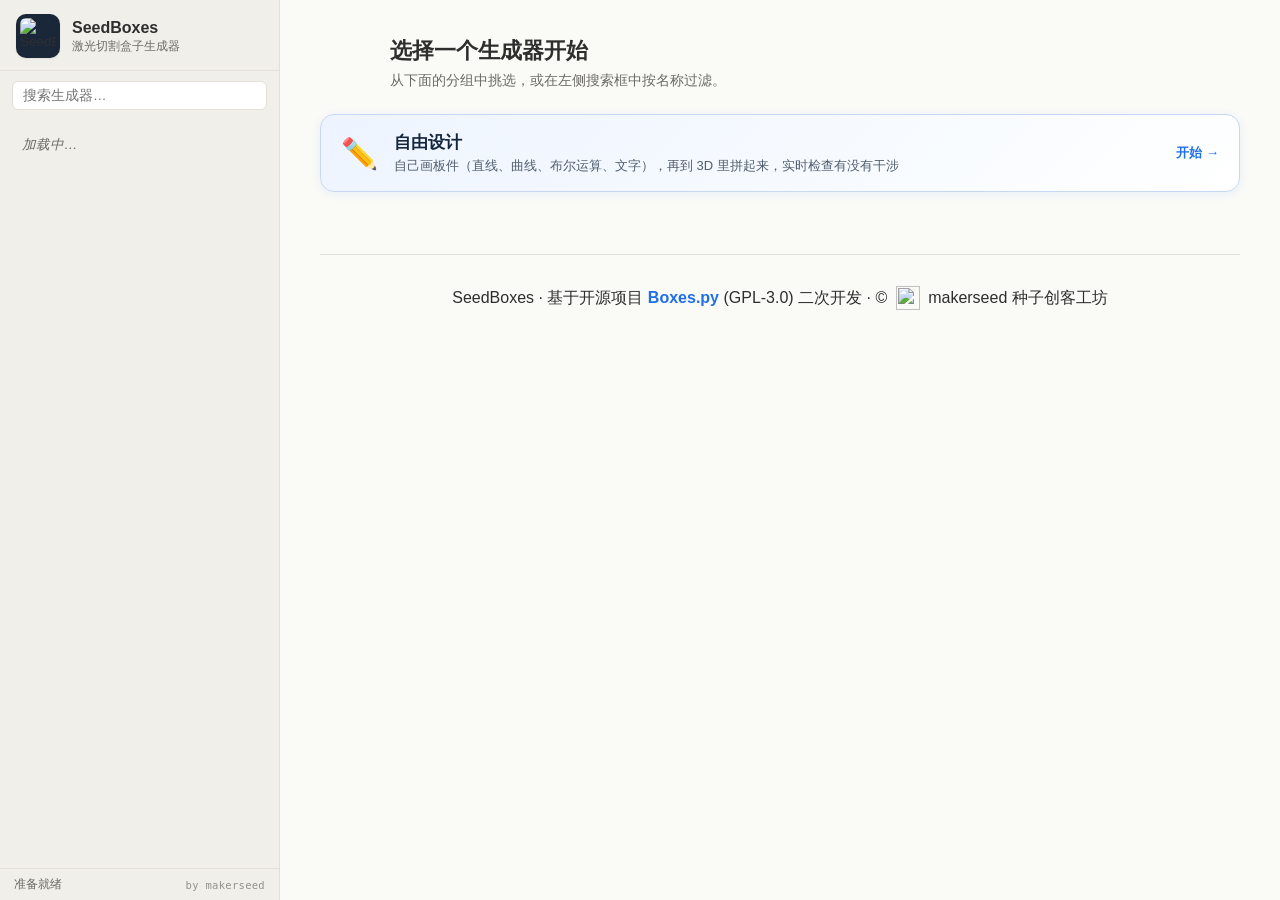
==== web/index.html @ c0dd11b6 "feat(2d): text layout, path array, mirror copy, nameplates, laser sheet, guide - Text: multi-line, l" ====
<!DOCTYPE html>
<html lang="zh-CN">
<head>
  <meta charset="UTF-8" />
  <meta name="viewport" content="width=device-width, initial-scale=1.0" />
  <!-- 'unsafe-eval'：pywebview 用 new Function 生成 JS API 桩函数，macOS WKWebView 严格执行 CSP，
       不加会导致 window.pywebview.api 无法创建（卡在"加载中"）。仍禁止内联脚本。 -->
  <meta http-equiv="Content-Security-Policy"
        content="default-src 'self' data:; script-src 'self' 'unsafe-eval'; style-src 'self' 'unsafe-inline'; img-src 'self' data:; connect-src 'self'; frame-src http://127.0.0.1:*;">
  <title>SeedBoxes</title>
  <link rel="stylesheet" href="styles.css" />
</head>
<body>
  <div id="app" class="layout">
    <aside class="sidebar">
      <header class="brand">
        <img class="brand-logo" src="seedboxes-logo.svg" alt="SeedBoxes" />
        <div class="brand-text">
          <div class="brand-title">SeedBoxes</div>
          <div class="brand-sub">激光切割盒子生成器</div>
        </div>
      </header>
      <div class="search-wrap">
        <input id="search" type="text" placeholder="搜索生成器…" />
      </div>
      <nav id="group-list" class="group-list">
        <div class="loading">加载中…</div>
      </nav>
      <footer class="sidebar-footer">
        <span id="status" class="status">准备就绪</span>
        <span class="brand-by">by makerseed</span>
      </footer>
    </aside>

    <main class="content">
      <!-- 欢迎页：分组画廊 -->
      <section id="welcome" class="welcome">
        <div class="welcome-head">
          <h1>选择一个生成器开始</h1>
          <p>从下面的分组中挑选，或在左侧搜索框中按名称过滤。</p>
        </div>
        <button id="free-entry" class="free-entry">
          <span class="fe-icon">✏️</span>
          <span class="fe-text"><b>自由设计</b><em>自己画板件（直线、曲线、布尔运算、文字），再到 3D 里拼起来，实时检查有没有干涉</em></span>
          <span class="fe-go">开始 →</span>
        </button>
        <div id="group-gallery" class="group-gallery"></div>
        <p class="welcome-credit">
          SeedBoxes · 基于开源项目
          <a href="https://github.com/florianfesti/boxes" target="_blank" rel="noopener">Boxes.py</a>
          (GPL-3.0) 二次开发 · © <img class="credit-mark" src="makerseed-logo.svg" alt="" />
          makerseed 种子创客工坊
        </p>
      </section>

      <!-- 分组浏览页：该分组下所有生成器卡片 -->
      <section id="browse" class="browse hidden">
        <header class="browse-head">
          <div class="browse-head-inner">
            <nav class="breadcrumb">
              <button id="browse-back" class="bc-pill" title="返回主页">
                <span class="bc-arrow">←</span>
                <span>主页</span>
              </button>
              <span class="bc-sep">›</span>
              <span class="bc-current" id="browse-title">—</span>
            </nav>
            <div class="browse-meta">
              <h2 id="browse-title-big">—</h2>
              <p id="browse-desc"></p>
            </div>
          </div>
        </header>
        <div id="browse-grid" class="browse-grid"></div>
      </section>

      <!-- 编辑器 -->
      <section id="editor" class="editor hidden">
        <header class="editor-header">
          <div class="editor-title">
            <nav class="breadcrumb editor-bc">
              <button id="editor-back-home" class="bc-pill bc-mini" title="返回主页">
                <span class="bc-arrow">←</span><span>主页</span>
              </button>
              <span class="bc-sep">›</span>
              <button id="editor-back-group" class="bc-pill bc-mini" title="返回分组">
                <span class="bc-arrow">←</span><span id="editor-bc-group">分组</span>
              </button>
            </nav>
            <div class="editor-title-text">
              <h2 id="gen-name">—</h2>
              <p id="gen-desc"></p>
            </div>
          </div>
          <div class="editor-actions">
            <button id="btn-open-project" title="打开 .seedbox.json 项目">打开项目</button>
            <button id="btn-save-project" title="把参数和局部修改存成项目文件">保存项目</button>
            <span class="actions-sep"></span>
            <button id="btn-laser" title="切割 / 雕刻 / 划线的速度、功率、遍数（保存图纸时一起写一份说明）">⚙ 加工参数</button>
            <select id="format-select" title="输出格式"></select>
            <button id="btn-preview" class="primary">预览</button>
            <button id="btn-save">保存到文件…</button>
          </div>
        </header>

        <div class="editor-body">
          <div id="form-pane" class="form-pane">
            <div id="sample-card" class="sample-card hidden">
              <img id="sample-img" alt="作品参考图" />
              <div class="sample-caption">作品参考图</div>
            </div>
            <form id="param-form" autocomplete="off"></form>
          </div>
          <div id="preview-pane" class="preview-pane">
            <div id="preview-toolbar" class="preview-toolbar">
              <div class="seg">
                <button id="tab-2d" class="on">图纸</button>
                <button id="tab-3d">3D 模型</button>
              </div>
              <span id="preview-info">未渲染</span>
              <span class="spacer"></span>
              <button id="btn-zoom-in" class="zoom-2d" title="放大">+</button>
              <button id="btn-zoom-out" class="zoom-2d" title="缩小">-</button>
              <button id="btn-zoom-reset" class="zoom-2d" title="适合窗口">⤢</button>
              <button id="btn-parts" class="view-3d-btn hidden wide" title="显示 / 隐藏板件清单">☰ 板件</button>
              <button id="btn-sf" class="view-3d-btn hidden wide sf-btn" title="在完整的 3D 编辑器（SketchForge）里移动、旋转、组合板件">🛠 3D 编辑器</button>
              <button data-view="iso" class="view-3d-btn hidden wide" title="斜视">斜视</button>
              <button data-view="front" class="view-3d-btn hidden wide" title="正面">正面</button>
              <button data-view="side" class="view-3d-btn hidden wide" title="侧面">侧面</button>
              <button data-view="top" class="view-3d-btn hidden wide" title="俯视">俯视</button>
            </div>
            <div id="preview-host" class="preview-host">
              <div class="preview-empty">点击「预览」即可渲染当前参数</div>
            </div>
            <div id="view3d" class="view3d hidden">
              <div id="view3d-canvas" class="view3d-canvas"></div>
              <aside id="parts-panel" class="parts-panel"></aside>
              <div id="view3d-note" class="view3d-note hidden"></div>
              <div class="view3d-hint">拖动旋转 · 右键拖动平移 · 滚轮缩放 · 单击选中板件 · 双击开孔 / 刻字 · 用「🛠 3D 编辑器」摆放板件</div>
            </div>
            <!-- 3D 编辑器（SketchForge 改版，全窗口覆盖；iframe 在首次打开时创建） -->
            <div id="sf-host" class="sf-host hidden">
              <div id="sf-loading" class="sf-loading">正在启动 3D 编辑器…</div>
            </div>
            <!-- 二维草图编辑器（web/sketch2d.js 生成内容，全窗口） -->
            <div id="sk-host" class="sk-host hidden"></div>
          </div>
        </div>
      </section>
    </main>
  </div>

  <div id="toast" class="toast hidden"></div>
  <script src="vendor/paper/paper-core.min.js"></script>
  <script src="dev-bridge.js"></script>
  <script src="app.js"></script>
  <script type="module" src="workshop.js"></script>
</body>
</html>
---- web/styles.css ----
:root {
  --bg: #FAFAF7;
  --bg-elev: #FFFFFF;
  --bg-side: #F0EFEA;
  --border: #E2E0D8;
  --text: #2E2E2E;
  --text-mute: #6B6A65;
  --accent: #1F6FEB;
  --accent-hover: #1A5BC4;
  --danger: #C4453B;
  --shadow: 0 1px 2px rgba(0,0,0,0.04), 0 4px 12px rgba(0,0,0,0.06);
  --radius: 6px;
}

* { box-sizing: border-box; }
html, body {
  margin: 0; padding: 0;
  height: 100%;
  font-family: -apple-system, BlinkMacSystemFont, "Segoe UI", "Microsoft YaHei", "PingFang SC", sans-serif;
  font-size: 13.5px;
  color: var(--text);
  background: var(--bg);
  user-select: none;
  -webkit-user-select: none;
}
input, textarea, select { font: inherit; user-select: text; }
.hidden { display: none !important; }

.layout {
  display: grid;
  grid-template-columns: 280px 1fr;
  height: 100vh;
}

/* ---------- Sidebar ---------- */
.sidebar {
  background: var(--bg-side);
  border-right: 1px solid var(--border);
  display: flex;
  flex-direction: column;
  overflow: hidden;
}
.brand {
  padding: 14px 16px 12px;
  border-bottom: 1px solid var(--border);
  display: flex;
  align-items: center;
  gap: 12px;
}
.brand-logo {
  width: 44px;
  height: 44px;
  flex-shrink: 0;
  object-fit: contain;
  /* logo 含浅色 #FBF6EC 元素，加深色底卡片才看得清 */
  background: #1a2738;
  border-radius: 10px;
  padding: 4px;
  box-shadow: 0 1px 2px rgba(0,0,0,0.08);
}
/* 欢迎页底部的 makerseed 小标识 */
.credit-mark {
  width: 24px;
  height: 24px;
  vertical-align: -7px;
  margin: 0 4px;
  object-fit: contain;
  opacity: 1;
}
.brand-text { min-width: 0; }
.brand-title { font-size: 16px; font-weight: 600; }
.brand-sub { font-size: 11.5px; color: var(--text-mute); margin-top: 2px; }
.search-wrap { padding: 10px 12px; }
.search-wrap input {
  width: 100%;
  padding: 6px 10px;
  border: 1px solid var(--border);
  border-radius: var(--radius);
  background: var(--bg-elev);
}
.search-wrap input:focus { outline: 2px solid var(--accent); outline-offset: -1px; }

.group-list {
  flex: 1;
  overflow-y: auto;
  padding: 0 6px 16px;
}
.loading { padding: 16px; color: var(--text-mute); font-style: italic; }

.group { margin: 4px 0; }
.group-header {
  cursor: pointer;
  padding: 6px 10px;
  font-weight: 600;
  font-size: 12.5px;
  color: var(--text-mute);
  text-transform: uppercase;
  letter-spacing: 0.4px;
  display: flex;
  align-items: center;
  gap: 6px;
  border-radius: var(--radius);
}
.group-header:hover { background: rgba(0,0,0,0.04); }
.group-header .caret {
  transition: transform 0.15s ease;
  font-size: 10px;
  color: var(--text-mute);
}
.group.collapsed .caret { transform: rotate(-90deg); }
.group.collapsed .group-items { display: none; }

.group-items { padding: 2px 0 4px 4px; }
.gen-item {
  cursor: pointer;
  padding: 5px 12px 5px 22px;
  border-radius: var(--radius);
  font-size: 13px;
  color: var(--text);
  white-space: nowrap;
  overflow: hidden;
  text-overflow: ellipsis;
  display: flex;
  align-items: baseline;
  gap: 6px;
}
.gen-item:hover { background: rgba(0,0,0,0.05); }
.gen-item.active { background: var(--accent); color: white; }
.gen-item-zh {
  flex: 1;
  min-width: 0;
  overflow: hidden;
  text-overflow: ellipsis;
}
.gen-item-en {
  font-size: 11px;
  color: var(--text-mute);
  font-family: ui-monospace, Consolas, monospace;
  flex-shrink: 0;
  opacity: 0.7;
}
.gen-item.active .gen-item-en { color: rgba(255,255,255,0.75); }

.sidebar-footer {
  padding: 8px 14px;
  border-top: 1px solid var(--border);
  font-size: 11.5px;
  color: var(--text-mute);
  display: flex;
  align-items: center;
  justify-content: space-between;
  gap: 10px;
}
.brand-by {
  font-size: 10.5px;
  color: var(--text-mute);
  opacity: 0.7;
  letter-spacing: 0.3px;
  font-family: ui-monospace, Consolas, monospace;
  flex-shrink: 0;
}
.brand-by:hover { opacity: 1; }

/* ---------- Main ---------- */
.content { overflow: hidden; display: flex; flex-direction: column; }

/* ---------- Welcome / Group Gallery ---------- */
.welcome {
  height: 100%;
  overflow-y: auto;
  padding: 36px 40px 60px;
}
.welcome-head { max-width: 780px; margin: 0 auto 24px; }
.welcome-head h1 { margin: 0 0 6px; font-size: 22px; font-weight: 600; }
.welcome-head p { margin: 0; color: var(--text-mute); font-size: 13.5px; }
.welcome-credit {
  max-width: 1100px;
  margin: 40px auto 8px;
  padding-top: 26px;
  border-top: 1px solid var(--border);
  text-align: center;
  font-size: 16px;
  color: var(--text);
  line-height: 2.1;
}
.welcome-credit a {
  color: var(--accent);
  text-decoration: none;
  font-weight: 600;
}
.welcome-credit a:hover { text-decoration: underline; }

.group-gallery {
  max-width: 1100px;
  margin: 0 auto;
  display: grid;
  grid-template-columns: repeat(auto-fill, minmax(220px, 1fr));
  gap: 16px;
}
.group-card {
  cursor: pointer;
  background: var(--bg-elev);
  border: 1px solid var(--border);
  border-radius: 10px;
  overflow: hidden;
  box-shadow: var(--shadow);
  transition: transform 0.15s ease, box-shadow 0.15s ease;
  display: flex;
  flex-direction: column;
}
.group-card:hover {
  transform: translateY(-2px);
  box-shadow: 0 4px 8px rgba(0,0,0,0.06), 0 12px 28px rgba(0,0,0,0.08);
}
.group-card .card-thumb {
  height: 130px;
  background: #EDEAE2 center/cover no-repeat;
  display: flex; align-items: center; justify-content: center;
  color: var(--text-mute); font-size: 13px;
}
.group-card .card-body { padding: 12px 14px 14px; }
.group-card .card-title {
  font-weight: 600;
  font-size: 14.5px;
  margin-bottom: 2px;
}
.group-card .card-meta {
  font-size: 12px;
  color: var(--text-mute);
}
.group-card .card-desc {
  font-size: 12.5px;
  color: var(--text-mute);
  margin-top: 6px;
  line-height: 1.5;
  display: -webkit-box;
  -webkit-line-clamp: 2;
  -webkit-box-orient: vertical;
  overflow: hidden;
}

/* ---------- Browse Page (one group's generators) ---------- */
.browse {
  height: 100%;
  overflow-y: auto;
}
.browse-head {
  position: sticky;
  top: 0;
  z-index: 5;
  background: rgba(250, 250, 247, 0.92);
  backdrop-filter: blur(6px);
  -webkit-backdrop-filter: blur(6px);
  border-bottom: 1px solid var(--border);
  padding: 14px 40px 16px;
}
.browse-head-inner {
  max-width: 1100px;
  margin: 0 auto;
}

/* 面包屑导航 */
.breadcrumb {
  display: flex;
  align-items: center;
  gap: 8px;
  font-size: 12.5px;
  color: var(--text-mute);
}
.bc-pill {
  display: inline-flex;
  align-items: center;
  gap: 6px;
  padding: 4px 12px 4px 9px;
  border: 1px solid var(--border);
  background: var(--bg-elev);
  border-radius: 999px;
  color: var(--text);
  font-size: 12.5px;
  cursor: pointer;
  transition: background 0.15s ease, color 0.15s ease, border-color 0.15s ease, transform 0.1s ease;
}
.bc-pill:hover {
  background: var(--accent);
  color: white;
  border-color: var(--accent);
}
.bc-pill:active { transform: translateY(1px); }
.bc-arrow { font-size: 13px; line-height: 1; }
.bc-sep { color: var(--border); font-size: 14px; }
.bc-current {
  color: var(--text);
  font-weight: 500;
}

/* 标题区 */
.browse-meta { margin-top: 10px; }
.browse-meta h2 {
  margin: 0;
  font-size: 22px;
  font-weight: 600;
  letter-spacing: -0.2px;
}
.browse-meta p {
  margin: 4px 0 0;
  color: var(--text-mute);
  font-size: 13px;
}

.link-btn {
  background: none;
  border: none;
  color: var(--accent);
  cursor: pointer;
  padding: 0;
  font-size: 13px;
}
.link-btn:hover { text-decoration: underline; }

.back-icon {
  width: 30px;
  height: 30px;
  border-radius: 50%;
  border: 1px solid var(--border);
  background: var(--bg-elev);
  color: var(--text-mute);
  cursor: pointer;
  display: inline-flex;
  align-items: center;
  justify-content: center;
  font-size: 15px;
  line-height: 1;
  flex-shrink: 0;
  transition: background 0.15s ease, color 0.15s ease, border-color 0.15s ease, transform 0.1s ease;
}
.back-icon:hover {
  background: var(--accent);
  color: white;
  border-color: var(--accent);
}
.back-icon:active { transform: translateY(1px); }

.browse-grid {
  max-width: 1100px;
  margin: 0 auto;
  padding: 22px 40px 60px;
  display: grid;
  grid-template-columns: repeat(auto-fill, minmax(180px, 1fr));
  gap: 14px;
}
.gen-card {
  cursor: pointer;
  background: var(--bg-elev);
  border: 1px solid var(--border);
  border-radius: 8px;
  overflow: hidden;
  display: flex;
  flex-direction: column;
  transition: transform 0.12s ease, box-shadow 0.12s ease;
}
.gen-card:hover {
  transform: translateY(-2px);
  box-shadow: var(--shadow);
}
.gen-card .thumb {
  position: relative;
  height: 110px;
  background: #EDEAE2 center/cover no-repeat;
}
.gen-card .thumb.loading { background: linear-gradient(135deg,#EFEEE8,#E2E0D8); }
.gen-card .thumb.is-rendered {
  background-color: #FFFFFF;
  background-size: contain;
  background-position: center;
  background-repeat: no-repeat;
}
.gen-card .thumb.is-rendered::after {
  content: '示意图';
  position: absolute;
  bottom: 4px;
  right: 4px;
  background: rgba(0,0,0,0.55);
  color: white;
  font-size: 10px;
  padding: 1px 6px;
  border-radius: 3px;
  letter-spacing: 0.5px;
}
.gen-card .name {
  padding: 8px 10px 10px;
  font-size: 13.5px;
  font-weight: 600;
  line-height: 1.4;
}
.gen-card .name .card-en {
  font-weight: 400;
  font-size: 11px;
  color: var(--text-mute);
  font-family: ui-monospace, Consolas, monospace;
  margin-left: 2px;
}
.gen-card .desc { display: none; }

/* ---------- Editor ---------- */
.editor {
  display: flex;
  flex-direction: column;
  height: 100%;
  overflow: hidden;
}
.editor-header {
  display: flex;
  align-items: center;
  padding: 12px 18px;
  border-bottom: 1px solid var(--border);
  background: var(--bg-elev);
  gap: 16px;
}
.editor-title {
  flex: 1;
  min-width: 0;
  display: flex;
  flex-direction: column;
  gap: 4px;
}
.editor-bc {
  margin-bottom: 2px;
}
.bc-pill.bc-mini {
  padding: 2px 9px 2px 7px;
  font-size: 11.5px;
}
.editor-title-text { min-width: 0; }
.editor-title h2 { margin: 0; font-size: 17px; }
.editor-title p {
  margin: 2px 0 0;
  color: var(--text-mute);
  font-size: 12px;
  white-space: nowrap;
  overflow: hidden;
  text-overflow: ellipsis;
}
.editor-actions { display: flex; gap: 8px; align-items: center; }
.editor-actions select,
.editor-actions button {
  padding: 6px 14px;
  border: 1px solid var(--border);
  border-radius: var(--radius);
  background: var(--bg-elev);
  cursor: pointer;
}
.editor-actions button:hover { background: #f4f4ef; }
.editor-actions .primary {
  background: var(--accent);
  color: white;
  border-color: var(--accent);
}
.editor-actions .primary:hover { background: var(--accent-hover); }
.editor-actions button[disabled] { opacity: 0.5; cursor: not-allowed; }

.editor-body {
  flex: 1;
  display: grid;
  grid-template-columns: 380px 1fr;
  overflow: hidden;
}

/* ---------- Form (with sample card on top) ---------- */
.form-pane {
  border-right: 1px solid var(--border);
  overflow-y: auto;
  padding: 14px 16px 32px;
  background: var(--bg-elev);
}
.sample-card {
  margin-bottom: 14px;
  border: 1px solid var(--border);
  border-radius: 8px;
  overflow: hidden;
  background: #FAFAF7;
}
.sample-card img {
  width: 100%;
  display: block;
  background: #EDEAE2;
}
.sample-card.is-rendered img {
  background: #FFFFFF;
  padding: 8px;
}
.sample-caption {
  padding: 6px 10px;
  font-size: 12px;
  color: var(--text-mute);
  text-align: center;
  background: var(--bg-elev);
  border-top: 1px solid var(--border);
}
.sample-card.is-rendered .sample-caption {
  color: #8a6d2c;
  background: #fff7df;
}

#param-form fieldset {
  border: 1px solid var(--border);
  border-radius: var(--radius);
  margin: 0 0 12px;
  padding: 8px 12px 12px;
}
#param-form legend {
  font-weight: 600;
  font-size: 12px;
  color: var(--text-mute);
  text-transform: uppercase;
  letter-spacing: 0.4px;
  padding: 0 4px;
}
.field {
  display: grid;
  grid-template-columns: 1fr;
  gap: 4px;
  margin: 10px 0;
}
.field label {
  font-size: 12.5px;
  color: var(--text);
  display: flex;
  align-items: baseline;
  justify-content: space-between;
  gap: 8px;
  line-height: 1.45;
}
.field label .pmain {
  flex: 1;
  min-width: 0;
}
.field label .pname {
  font-family: ui-monospace, Consolas, monospace;
  font-size: 11px;
  color: var(--text-mute);
  font-weight: 400;
  margin-left: 2px;
}
.field label .pdefault {
  color: var(--text-mute);
  font-size: 11px;
  white-space: nowrap;
  flex-shrink: 0;
}
.field input[type="text"],
.field input[type="number"],
.field select,
.field textarea {
  width: 100%;
  padding: 4px 8px;
  border: 1px solid var(--border);
  border-radius: 4px;
  background: white;
}
.field input:focus, .field select:focus, .field textarea:focus {
  outline: 2px solid var(--accent);
  outline-offset: -1px;
}
.field-bool {
  display: flex;
  align-items: center;
  gap: 6px;
}

/* ---------- Preview ---------- */
.preview-pane {
  display: flex;
  flex-direction: column;
  background: #F4F3EE;
  overflow: hidden;
}
.preview-toolbar {
  display: flex;
  align-items: center;
  padding: 6px 12px;
  border-bottom: 1px solid var(--border);
  background: var(--bg-elev);
  gap: 6px;
  font-size: 12px;
  color: var(--text-mute);
}
.preview-toolbar .spacer { flex: 1; }
.preview-toolbar button {
  width: 28px; height: 26px;
  border: 1px solid var(--border);
  border-radius: 4px;
  background: var(--bg-elev);
  cursor: pointer;
}
.preview-toolbar button:hover { background: #f4f4ef; }
.preview-host {
  flex: 1;
  overflow: auto;
  padding: 16px;
  display: flex;
  align-items: center;
  justify-content: center;
}
.preview-host svg {
  background: white;
  box-shadow: var(--shadow);
  max-width: 100%;
  max-height: 100%;
  display: block;
}
.preview-empty { color: var(--text-mute); font-style: italic; }
.preview-error {
  color: var(--danger);
  background: #fff5f4;
  border: 1px solid #f5cdc8;
  padding: 12px 16px;
  border-radius: var(--radius);
  font-family: ui-monospace, Consolas, monospace;
  font-size: 12px;
  white-space: pre-wrap;
  max-width: 80%;
}

/* ---------- Toast ---------- */
.toast {
  position: fixed;
  bottom: 22px; left: 50%;
  transform: translateX(-50%);
  background: #2B2B2B;
  color: white;
  padding: 8px 16px;
  border-radius: 18px;
  box-shadow: var(--shadow);
  font-size: 13px;
  z-index: 100;
  opacity: 0.96;
  transition: opacity 0.2s;
}
.toast.error { background: var(--danger); }
.toast.success { background: #2F8F4F; }

/* ================================================================
   3D 模型 / 板件清单 / 单块板编辑器（workshop.js）
   ================================================================ */
.actions-sep { width: 1px; height: 22px; background: var(--border); margin: 0 4px; }

.seg { display: inline-flex; border: 1px solid var(--border); border-radius: 6px; overflow: hidden; margin-right: 8px; }
.preview-toolbar .seg button {
  width: auto; height: 26px; padding: 0 12px; border: 0; border-radius: 0;
  background: var(--bg-elev); color: var(--text-mute); font-size: 12px;
}
.preview-toolbar .seg button + button { border-left: 1px solid var(--border); }
.preview-toolbar .seg button.on { background: var(--accent); color: white; }
.preview-toolbar button.wide { width: auto; padding: 0 8px; font-size: 12px; }

.preview-pane { position: relative; }
.view3d { flex: 1; position: relative; overflow: hidden; }
.view3d-canvas { position: absolute; inset: 0; }
.view3d-canvas canvas { display: block; width: 100%; height: 100%; cursor: grab; }
.view3d-canvas canvas:active { cursor: grabbing; }
.view3d-hint {
  position: absolute; left: 50%; bottom: 10px; transform: translateX(-50%);
  font-size: 11.5px; color: var(--text-mute); background: rgba(255,255,255,0.85);
  padding: 4px 12px; border-radius: 14px; pointer-events: none; white-space: nowrap;
}
.view3d-note {
  position: absolute; top: 12px; left: 312px; right: 12px; margin: 0 auto; width: fit-content;
  background: rgba(255,255,255,0.95); border: 1px solid var(--border); border-radius: 8px;
  padding: 8px 14px; font-size: 12.5px; color: var(--text); box-shadow: var(--shadow); max-width: calc(100% - 324px);
}
.view3d-note.error { color: var(--danger); border-color: #f5cdc8; background: #fff5f4; }
.view3d-note.info { color: #6b5320; background: #fff8e6; border-color: #f0dfb3; }

.parts-panel {
  position: absolute; top: 12px; left: 12px; width: 286px; max-height: calc(100% - 60px);
  overflow: auto; background: rgba(255,255,255,0.96); border: 1px solid var(--border);
  border-radius: 10px; box-shadow: var(--shadow); padding: 6px;
}
.parts-panel:empty { display: none; }
.pp-head { display: flex; justify-content: space-between; align-items: baseline; padding: 4px 6px 8px; font-weight: 600; }
.pp-count { font-weight: 400; font-size: 11.5px; color: var(--text-mute); }
.pp-row {
  display: flex; align-items: center; gap: 6px; padding: 5px 6px; border-radius: 6px; cursor: pointer;
  border: 1px solid transparent;
}
.pp-row:hover { background: #f6f4ee; }
.pp-row.sel { border-color: #9cc0f7; background: #eef4fe; }
.pp-row.off .pp-name { color: #aaa; text-decoration: line-through; }
.pp-chip {
  width: 20px; height: 20px; border-radius: 5px; flex: none; color: #5a3a1c;
  font-size: 11px; font-weight: 700; display: flex; align-items: center; justify-content: center;
}
.pp-name { flex: 1; min-width: 0; overflow: hidden; text-overflow: ellipsis; white-space: nowrap; }
.pp-name em {
  font-style: normal; font-size: 10.5px; background: #2F8F4F; color: white;
  border-radius: 8px; padding: 0 5px; margin-left: 4px;
}
.pp-use { font-size: 11.5px; color: var(--text-mute); display: flex; align-items: center; gap: 2px; cursor: pointer; }
.pp-edit {
  font-size: 11.5px; padding: 2px 8px; border: 1px solid var(--border); border-radius: 5px;
  background: white; cursor: pointer;
}
.pp-edit:hover { background: #eef4fe; border-color: #9cc0f7; }
.pp-tip { font-size: 11px; color: var(--text-mute); padding: 6px 6px 2px; }

/* 单块板编辑器 */
.part-editor {
  position: absolute; inset: 0; z-index: 20; background: #F4F3EE;
  display: flex; flex-direction: column;
}
.pe-head {
  display: flex; align-items: center; gap: 14px; padding: 8px 12px;
  background: var(--bg-elev); border-bottom: 1px solid var(--border);
}
.pe-titles { flex: 1; min-width: 0; }
.pe-title { font-weight: 600; font-size: 15px; }
.pe-sub { font-size: 11.5px; color: var(--text-mute); }
.pe-snapbox { font-size: 12px; color: var(--text-mute); display: flex; align-items: center; gap: 4px; }
.pe-body { flex: 1; display: grid; grid-template-columns: 76px 1fr 240px; min-height: 0; }
.pe-tools { display: flex; flex-direction: column; gap: 6px; padding: 10px 8px; border-right: 1px solid var(--border); background: var(--bg-elev); }
.pe-tools button {
  display: flex; flex-direction: column; align-items: center; gap: 2px; padding: 8px 2px;
  border: 1px solid var(--border); border-radius: 8px; background: white; cursor: pointer; font-size: 11.5px;
}
.pe-tools button:hover { background: #eef4fe; border-color: #9cc0f7; }
.pe-tools .ico { font-size: 18px; line-height: 20px; }
.pe-canvas { position: relative; min-width: 0; min-height: 0; padding: 12px; }
.pe-canvas svg { width: 100%; height: 100%; display: block; }
.pe-grid { stroke: #e3dfd3; stroke-width: 0.25; fill: none; }
.pe-board { fill: #e8cfa6; stroke: #7a5530; stroke-width: 0.5; }
.pe-inner { fill: none; stroke: #b08a5a; stroke-width: 0.35; stroke-dasharray: 2 1.5; pointer-events: none; }
.pe-shape { cursor: move; stroke-width: 0.45; }
.pe-shape.cut { fill: rgba(31, 111, 235, 0.12); stroke: #1F6FEB; }
.pe-shape.engrave { fill: rgba(47, 143, 79, 0.75); stroke: #2F8F4F; }
.pe-shape.sel { stroke: #e0662b; stroke-width: 0.9; }
.pe-props { border-left: 1px solid var(--border); background: var(--bg-elev); padding: 12px; overflow: auto; }
.pe-empty { font-size: 12.5px; color: var(--text-mute); line-height: 1.7; }
.pe-ptitle { font-weight: 600; margin-bottom: 8px; }
.pe-mode { display: flex; border: 1px solid var(--border); border-radius: 6px; overflow: hidden; margin-bottom: 10px; }
.pe-mode button { flex: 1; padding: 5px 0; border: 0; background: white; cursor: pointer; }
.pe-mode button + button { border-left: 1px solid var(--border); }
.pe-mode button[data-mode="cut"].on { background: #1F6FEB; color: white; }
.pe-mode button[data-mode="engrave"].on { background: #2F8F4F; color: white; }
.pe-f { display: flex; align-items: center; justify-content: space-between; gap: 8px; margin-bottom: 7px; font-size: 12.5px; }
.pe-f span { color: var(--text-mute); white-space: nowrap; }
.pe-f input, .pe-f select { width: 110px; padding: 4px 6px; border: 1px solid var(--border); border-radius: 5px; }
.pe-f.wide { flex-direction: column; align-items: stretch; gap: 3px; }
.pe-f.wide input, .pe-f.wide select { width: 100%; }
.pe-actions { display: flex; gap: 6px; margin-top: 12px; }
.pe-actions button { flex: 1; padding: 5px 0; border: 1px solid var(--border); border-radius: 6px; background: white; cursor: pointer; }
.pe-actions .danger { color: var(--danger); }
.pe-warn { margin-top: 10px; font-size: 12px; color: var(--danger); }
.pe-foot { font-size: 11.5px; color: var(--text-mute); padding: 6px 12px; background: var(--bg-elev); border-top: 1px solid var(--border); }

/* 手动摆放 */
.preview-toolbar button.pose-btn.on { background: #1F6FEB; color: white; border-color: #1F6FEB; }
.pose-snap {
  position: absolute; right: 12px; bottom: 44px; background: rgba(255,255,255,0.95);
  border: 1px solid var(--border); border-radius: 8px; padding: 5px 8px; font-size: 12px;
  color: var(--text-mute); box-shadow: var(--shadow);
}
.pose-snap select { margin-left: 4px; padding: 2px 4px; border: 1px solid var(--border); border-radius: 4px; }
.pose-label {
  position: absolute; pointer-events: none; background: #222; color: white; font-size: 12px;
  padding: 3px 8px; border-radius: 4px; white-space: nowrap; z-index: 5;
}
.view3d-note.ok { color: #1d6b3a; background: #ecf8f0; border-color: #b7e2c6; }
.pp-name i { font-style: normal; font-size: 10.5px; border-radius: 8px; padding: 0 5px; margin-left: 4px; white-space: nowrap; }
.pp-ok { background: #e3f4ea; color: #1d6b3a; }
.pp-bad { background: #fde8e8; color: #c4453b; }
.pp-free { background: #f1f0ec; color: #8a877f; }
.pp-moved { font-weight: normal; margin-right: 3px; }
.pp-posebar { display: flex; gap: 6px; padding: 6px 6px 0; }
.pp-posebar button { flex: 1; font-size: 11.5px; padding: 3px 0; border: 1px solid var(--border); border-radius: 5px; background: white; cursor: pointer; }
.pp-posebar button:hover { background: #eef4fe; }

.pose-marquee { position: absolute; border: 1px solid #2f80ed; background: rgba(47,128,237,0.08); pointer-events: none; z-index: 4; }
.view3d-hint { max-width: calc(100% - 24px); white-space: normal; text-align: center; }

.pp-head { align-items: center; gap: 6px; }
.pp-head .pp-count { margin-left: auto; }
.pp-fold { border: 0; background: transparent; cursor: pointer; font-size: 12px; color: var(--text-mute); padding: 0 4px; }
.parts-panel.collapsed { width: auto; }
.parts-panel.collapsed > :not(.pp-head) { display: none; }
.kbd-btn { margin-left: 8px; border: 1px solid var(--border); background: white; border-radius: 10px; font-size: 11px; padding: 0 8px; cursor: pointer; pointer-events: auto; }
.view3d-hint { pointer-events: auto; }
.kbd-help {
  position: absolute; right: 12px; bottom: 80px; width: 380px; background: rgba(255,255,255,0.98);
  border: 1px solid var(--border); border-radius: 10px; box-shadow: var(--shadow); padding: 10px 12px; font-size: 12px; z-index: 6;
}
.kbd-help table { border-collapse: collapse; margin: 6px 0; width: 100%; }
.kbd-help td { padding: 3px 4px; vertical-align: top; border-top: 1px solid #f0eee8; }
.kbd-help td:first-child { white-space: nowrap; color: #1F6FEB; width: 1%; padding-right: 10px; }
.kbd-help p { margin: 4px 0 0; color: var(--text-mute); }

/* ---- 3D 编辑器（SketchForge 改版）---- */
.parts-panel.gone { display: none; }
#btn-parts.on, #btn-sf.on { background: var(--accent, #2f6fde); color: #fff; border-color: transparent; }
.sf-host { position: fixed; inset: 0; z-index: 1000; background: #f4f6f8; }
.sf-host.hidden { display: none; }
.sf-host iframe { position: absolute; inset: 0; width: 100%; height: 100%; border: 0; display: block; }
.sf-loading { z-index: 3;
  position: absolute; top: 50%; left: 50%; transform: translate(-50%, -50%);
  color: #556; font-size: 14px; background: #fff; padding: 12px 18px; border-radius: 10px; box-shadow: 0 4px 18px rgba(0,0,0,.08);
}
.sf-loading.hidden { display: none; }
.sf-bar { position: absolute; left: 50%; bottom: 10px; transform: translateX(-50%); z-index: 2; display: flex; gap: 6px;
  background: rgba(255,255,255,.96); border: 1px solid #c9d3df; border-radius: 18px; padding: 4px; box-shadow: 0 2px 12px rgba(0,0,0,.1); }
.sf-bar button { border: 1px solid transparent; background: transparent; color: #1f3550; border-radius: 14px; padding: 4px 12px; font-size: 12.5px; cursor: pointer; }
.sf-bar button:hover:not(:disabled) { background: #eef4ff; }
.sf-bar button.on { background: #e0ecff; color: #1f6feb; }
.sf-bar button:disabled { opacity: .4; cursor: default; }
.sf-bar .sf-back { background: #1f6feb; color: #fff; }
.sf-bar .sf-back:hover { background: #1a5bc4 !important; }
.sf-msg { position: absolute; left: 50%; bottom: 56px; transform: translateX(-50%); z-index: 2; background: #1f2933; color: #fff;
  padding: 6px 14px; border-radius: 8px; font-size: 13px; box-shadow: 0 4px 14px rgba(0,0,0,.15); pointer-events: none; }
.sf-msg.hidden { display: none; }

/* ---- 二维草图编辑器（web/sketch2d.js，布局参考 LightBurn）---- */
.sk-host { position: fixed; inset: 0; z-index: 900; background: #f3f5f8; display: flex; flex-direction: column;
  font-size: 12.5px; color: #1f2933; user-select: none; }
.sk-host.hidden { display: none; }
.sk-host button { font: inherit; cursor: pointer; border: 1px solid #d3dae3; background: #fff; border-radius: 6px; padding: 4px 9px; color: #1f2933; }
.sk-host button:hover { border-color: #1f6feb; color: #1f6feb; }
.sk-host button.on { background: #1f6feb; border-color: #1f6feb; color: #fff; }
.sk-host input, .sk-host select { font: inherit; border: 1px solid #d3dae3; border-radius: 5px; padding: 3px 5px; background: #fff; }
.sk-top { display: flex; align-items: center; gap: 10px; padding: 7px 12px; background: #fff; border-bottom: 1px solid #e1e6ed; }
.sk-back { background: #1f6feb !important; color: #fff !important; border-color: #1f6feb !important; font-weight: 600; }
.sk-title { display: flex; flex-direction: column; min-width: 140px; }
.sk-title b { font-size: 14px; }
.sk-sub { color: #6b7785; font-size: 11.5px; }
.sk-group { display: flex; gap: 4px; align-items: center; padding-left: 10px; border-left: 1px solid #e6eaf0; }
.sk-spacer { flex: 1; }
.sk-snap, .sk-check { display: inline-flex; align-items: center; gap: 4px; color: #4a5562; }
.sk-lock.on { background: #fff7ed !important; color: #c2410c !important; border-color: #fdba74 !important; }
.sk-numeric { display: flex; align-items: center; gap: 10px; padding: 5px 12px; background: #fafbfc; border-bottom: 1px solid #e1e6ed; }
.sk-numeric label { display: inline-flex; align-items: center; gap: 4px; color: #4a5562; }
.sk-numeric input { width: 72px; }
.sk-num-label { font-weight: 600; color: #334; }
.sk-num-hint { color: #8a95a3; font-size: 11.5px; }
.sk-ratio { padding: 2px 6px !important; }
.sk-main { flex: 1; display: flex; min-height: 0; }
.sk-tools { width: 64px; display: flex; flex-direction: column; gap: 3px; padding: 8px 6px; background: #fff; border-right: 1px solid #e1e6ed; overflow-y: auto; }
.sk-tools button { display: flex; flex-direction: column; align-items: center; gap: 1px; padding: 5px 2px; font-size: 11px; border-color: transparent; }
.sk-tools button .i { font-size: 17px; line-height: 20px; }
.sk-canvas-wrap { flex: 1; position: relative; min-width: 0; background: #fff; }
.sk-canvas { position: absolute; inset: 0; width: 100%; height: 100%; display: block; }
.sk-banner { position: absolute; top: 10px; left: 50%; transform: translateX(-50%); background: #fff7ed; border: 1px solid #fdba74;
  color: #9a3412; padding: 7px 12px; border-radius: 8px; display: flex; gap: 8px; align-items: center; box-shadow: 0 4px 14px rgba(0,0,0,.08); z-index: 2; }
.sk-banner.hidden, .sk-measure.hidden, .sk-card.hidden { display: none; }
.sk-measure { position: absolute; top: 10px; left: 10px; background: rgba(255,255,255,.95); border: 1px solid #fed7aa; padding: 5px 10px; border-radius: 6px; }
.sk-side { width: 268px; overflow-y: auto; padding: 8px; background: #f3f5f8; border-left: 1px solid #e1e6ed; display: flex; flex-direction: column; gap: 8px; }
.sk-card { background: #fff; border: 1px solid #e1e6ed; border-radius: 8px; padding: 8px 10px; }
.sk-card h4 { margin: 0 0 6px; font-size: 12.5px; }
.sk-small { margin: 4px 0 0; color: #6b7785; font-size: 11.5px; line-height: 1.5; }
.sk-layers { display: flex; flex-direction: column; gap: 4px; }
.sk-layer { display: grid !important; grid-template-columns: 14px 34px 1fr auto; align-items: center; gap: 6px; text-align: left; }
.sk-layer i { width: 14px; height: 14px; border-radius: 3px; display: block; }
.sk-layer em { font-style: normal; color: #8a95a3; font-size: 11px; }
.sk-layer.on { background: #eef4ff !important; color: #1f2933 !important; border-color: #1f6feb !important; }
.sk-count { color: #6b7785; font-size: 11px; }
.sk-btns { display: flex; flex-wrap: wrap; gap: 4px; margin-bottom: 4px; }
.sk-align button { width: 34px; padding: 3px 0; }
.sk-row { display: flex; align-items: center; gap: 6px; margin: 5px 0; flex-wrap: wrap; }
.sk-row label { display: inline-flex; align-items: center; gap: 3px; }
.sk-row input[type=number] { width: 52px; }
.sk-wide { width: 100%; }
.sk-bottom { display: flex; align-items: center; gap: 12px; padding: 5px 12px; background: #fff; border-top: 1px solid #e1e6ed; }
.sk-palette { display: flex; gap: 4px; }
.sk-palette button { color: #fff !important; border: 0 !important; padding: 3px 12px; font-weight: 600; }
.sk-palette button:hover { filter: brightness(1.1); }
.sk-status { flex: 1; color: #4a5562; white-space: nowrap; overflow: hidden; text-overflow: ellipsis; }
.sk-coords { color: #6b7785; font-variant-numeric: tabular-nums; min-width: 150px; text-align: right; }
.sk-3d { position: absolute; right: 10px; bottom: 10px; width: 400px; height: 310px; min-width: 220px; min-height: 160px;
  background: #fff; border: 1px solid #d3dae3; border-radius: 10px; box-shadow: 0 6px 22px rgba(15,30,60,.14);
  display: flex; flex-direction: column; overflow: hidden; z-index: 3; }
.sk-3d.min { height: auto; min-height: 0; }
.sk-3d.min .sk-3d-body { display: none; }
.sk-3d-head { display: flex; align-items: center; gap: 8px; padding: 5px 8px; border-bottom: 1px solid #eef1f4; }
.sk-3d-head button { padding: 0 7px !important; line-height: 18px; }
.sk-3d-status { flex: 1; font-size: 11.5px; color: #4a5562; white-space: nowrap; overflow: hidden; text-overflow: ellipsis; }
.sk-3d-status.ok { color: #15803d; } .sk-3d-status.error { color: #dc2626; } .sk-3d-status.info { color: #b45309; }
.sk-3d-body { flex: 1; position: relative; min-height: 0; background: #f4f3ee; }
.sk-3d-body canvas { position: absolute; inset: 0; width: 100% !important; height: 100% !important; }

/* ---- 自由设计入口 / 材料 / 板件清单（自由设计）---- */
.free-entry { display: flex; align-items: center; gap: 16px; width: 100%; text-align: left; cursor: pointer;
  margin: 0 0 22px; padding: 16px 20px; border-radius: 14px; border: 1px solid #c7d7f5;
  background: linear-gradient(135deg, #eef4ff 0%, #f7fbff 60%, #fff 100%); box-shadow: 0 2px 10px rgba(31,111,235,.08); }
.free-entry:hover { border-color: #1f6feb; box-shadow: 0 4px 18px rgba(31,111,235,.16); }
.fe-icon { font-size: 30px; }
.fe-text { flex: 1; display: flex; flex-direction: column; gap: 3px; }
.fe-text b { font-size: 17px; color: #13253f; }
.fe-text em { font-style: normal; color: #4f5d6e; font-size: 13px; }
.fe-go { color: #1f6feb; font-weight: 600; white-space: nowrap; }
.material-tip { font-size: 11.5px; color: #7a8594; margin-top: 4px; line-height: 1.5; }
.pp-free-new { display: flex; align-items: center; gap: 6px; flex-wrap: wrap; padding: 6px; margin: 0 0 6px;
  background: #f4f8ff; border: 1px dashed #b9cdf0; border-radius: 8px; font-size: 12px; }
.pp-free-new label { display: inline-flex; align-items: center; gap: 3px; }
.pp-free-new input { width: 52px; padding: 2px 4px; }
.pp-free-new button { padding: 2px 8px; font-size: 12px; }
.pp-mini { border: 1px solid #d6dde6; background: #fff; border-radius: 6px; padding: 1px 6px; font-size: 11.5px; cursor: pointer; margin-left: 2px; }
.pp-mini:hover { border-color: #1f6feb; color: #1f6feb; }
.pp-mini.confirm { background: #fee2e2; border-color: #f87171; color: #b91c1c; }
.pp-rename { width: 120px; font: inherit; padding: 1px 4px; }
.sk-host button.confirm { background: #fee2e2 !important; border-color: #f87171 !important; color: #b91c1c !important; }
.parts-panel.free { width: 340px; }
.sk-row label { white-space: nowrap; }
.sk-sub-h { margin: 8px 0 4px !important; font-size: 12px !important; }
.sk-peers { display: flex; flex-direction: column; gap: 3px; }
.sk-peer { text-align: left; font-size: 11.5px !important; padding: 3px 7px !important; }
.sk-peer.on { background: #fff7ed !important; border-color: #f97316 !important; color: #9a3412 !important; }
.sk-seg { display: flex; gap: 0; margin-bottom: 4px; }
.sk-seg button { flex: 1; border-radius: 0 !important; }
.sk-seg button:first-child { border-radius: 6px 0 0 6px !important; }
.sk-seg button:last-child { border-radius: 0 6px 6px 0 !important; }
.sk-host .sk-primary { background: #1f6feb; border-color: #1f6feb; color: #fff; }
.sk-row .sk-spacer { flex: 1; }
.sk-host .sk-primary:hover { color: #fff; background: #1a5bc4; border-color: #1a5bc4; }
.sk-aligns { display: inline-flex; align-items: center; gap: 2px; }
.sk-aligns button { padding: 3px 5px !important; line-height: 0; }
.sk-aligns button:disabled, .sk-align-grid button:disabled { opacity: .35; cursor: default; }
.sk-sep { width: 1px; height: 18px; background: #d3dae3; margin: 0 4px; display: inline-block; }
.sk-align-grid { display: grid; grid-template-columns: repeat(3, 1fr); gap: 4px; margin-top: 4px; }
.sk-align-grid.two { grid-template-columns: repeat(2, 1fr); }
.sk-align-grid button { display: flex; align-items: center; gap: 4px; padding: 4px 6px !important; font-size: 11.5px; }
.sk-align-grid button svg { flex: none; }
.sk-align-grid { gap: 3px; }
.sk-align-grid button { white-space: nowrap; font-size: 11px; padding: 4px 4px !important; gap: 3px; justify-content: center; }
.sk-modal { position: absolute; inset: 0; z-index: 20; background: rgba(20,30,45,.35); display: flex; align-items: center; justify-content: center; }
.sk-modal.hidden { display: none; }
.sk-modal-box { background: #fff; border-radius: 12px; padding: 16px 18px; min-width: 380px; max-width: 760px; box-shadow: 0 12px 40px rgba(0,0,0,.25); }
.sk-modal-box h3 { margin: 0 0 8px; font-size: 15px; }
.sk-right { justify-content: flex-end; margin-top: 12px; }
.sk-trace { display: flex; gap: 14px; }
.sk-trace-cv { max-width: 380px; max-height: 340px; border: 1px solid #d3dae3; image-rendering: pixelated; background: #fff; }
.sk-trace-opts { width: 280px; }
.sk-trace-opts input[type=range] { width: 130px; }
.sk-ruler-x { position: absolute; left: 0; top: 0; height: 20px; z-index: 2; cursor: s-resize; border-bottom: 1px solid #d3dae3; }
.sk-ruler-y { position: absolute; left: 0; top: 0; width: 20px; z-index: 2; cursor: e-resize; border-right: 1px solid #d3dae3; }
.sk-ruler-corner { position: absolute; left: 0; top: 0; width: 20px; height: 20px; z-index: 3; background: #eef1f4; color: #8a95a3;
  font-size: 10px; display: flex; align-items: center; justify-content: center; cursor: pointer; border-right: 1px solid #d3dae3; border-bottom: 1px solid #d3dae3; }
.sk-ruler-corner:hover { color: #dc2626; }
.sk-dims { position: absolute; inset: 0; pointer-events: none; z-index: 2; }
.sk-dim { position: absolute; transform: translate(-50%, -50%); pointer-events: auto; font-size: 11px !important; padding: 1px 5px !important;
  border: 1px solid #c7d2df !important; background: rgba(255,255,255,.92) !important; color: #1f3550 !important; border-radius: 4px !important; line-height: 16px; }
.sk-dim:hover { border-color: #1f6feb !important; color: #1f6feb !important; }
.sk-dim-input { position: absolute; transform: translate(-50%, -50%); width: 64px; z-index: 3; font-size: 11px; }
.sk-snaptag { position: absolute; z-index: 3; pointer-events: none; background: #f97316; color: #fff; font-size: 10.5px; padding: 1px 5px; border-radius: 4px; }
.sk-snaptag.hidden { display: none; }
.sk-host textarea { font: inherit; border: 1px solid #d3dae3; border-radius: 5px; padding: 3px 5px; resize: vertical; box-sizing: border-box; }
.sk-seg button { white-space: nowrap; padding: 4px 2px !important; font-size: 11.5px; }

/* ---- 加工参数对话框 ---- */
.app-modal { position: fixed; inset: 0; z-index: 1100; background: rgba(20,30,45,.35); display: flex; align-items: center; justify-content: center; }
.app-modal.hidden { display: none; }
.app-modal-box { background: #fff; border-radius: 12px; padding: 18px 20px; width: min(640px, 92vw); max-height: 90vh; overflow: auto; box-shadow: 0 12px 40px rgba(0,0,0,.25); }
.app-modal-box h3 { margin: 0 0 6px; }
.app-modal-box .muted { color: #6b7785; font-size: 12.5px; line-height: 1.6; margin: 6px 0; }
.app-modal-actions { display: flex; justify-content: flex-end; gap: 8px; margin-top: 12px; }
.laser-presets { display: flex; flex-wrap: wrap; gap: 6px; align-items: center; font-size: 12.5px; margin: 8px 0; }
.laser-presets button { border: 1px solid var(--border); background: #fff; border-radius: 14px; padding: 2px 10px; cursor: pointer; font-size: 12px; }
.laser-presets button.on { background: #e0ecff; border-color: #1f6feb; color: #1f6feb; }
.laser-table { width: 100%; border-collapse: collapse; font-size: 13px; }
.laser-table th { text-align: left; font-weight: 600; color: #4a5562; padding: 6px 4px; border-bottom: 1px solid #e6eaf0; }
.laser-table td { padding: 6px 4px; border-bottom: 1px solid #f0f2f5; }
.laser-table td i { display: inline-block; width: 12px; height: 12px; border-radius: 3px; margin-right: 6px; vertical-align: -1px; }
.laser-table td em { display: block; font-style: normal; color: #8a95a3; font-size: 11px; }
.laser-table input { width: 70px; }
.np-grid { display: grid; grid-template-columns: repeat(3, 1fr); gap: 8px 14px; margin-top: 10px; font-size: 13px; }
.np-grid label { display: flex; align-items: center; gap: 4px; }
.np-grid input[type=number] { width: 60px; }
.np-grid select { max-width: 140px; }
.sk-modal-box.wide { max-width: 860px; }
.sk-keys { display: grid; grid-template-columns: repeat(2, 1fr); gap: 4px 28px; }
.sk-keys h4 { margin: 10px 0 4px; font-size: 13px; }
.sk-key { display: flex; gap: 10px; align-items: baseline; font-size: 12.5px; padding: 2px 0; }
.sk-key kbd { min-width: 150px; font-family: inherit; font-size: 11.5px; background: #f3f5f8; border: 1px solid #d3dae3; border-bottom-width: 2px; border-radius: 4px; padding: 1px 6px; }
.sk-tour { position: absolute; inset: 0; z-index: 30; }
.sk-tour.hidden { display: none; }
.sk-tour-hole { position: absolute; border-radius: 8px; box-shadow: 0 0 0 9999px rgba(15,25,40,.55); border: 2px solid #f97316; pointer-events: none; transition: all .25s; }
.sk-tour-tip { position: absolute; background: #fff; border-radius: 10px; padding: 12px 14px; box-shadow: 0 10px 30px rgba(0,0,0,.25); }
.sk-tour-tip b { font-size: 14px; }
.sk-tour-tip p { margin: 6px 0 10px; color: #3d4652; font-size: 13px; line-height: 1.6; }
.sk-tour-btns { display: flex; align-items: center; gap: 8px; justify-content: flex-end; }
.sk-tour-btns span { flex: 1; color: #8a95a3; font-size: 12px; }
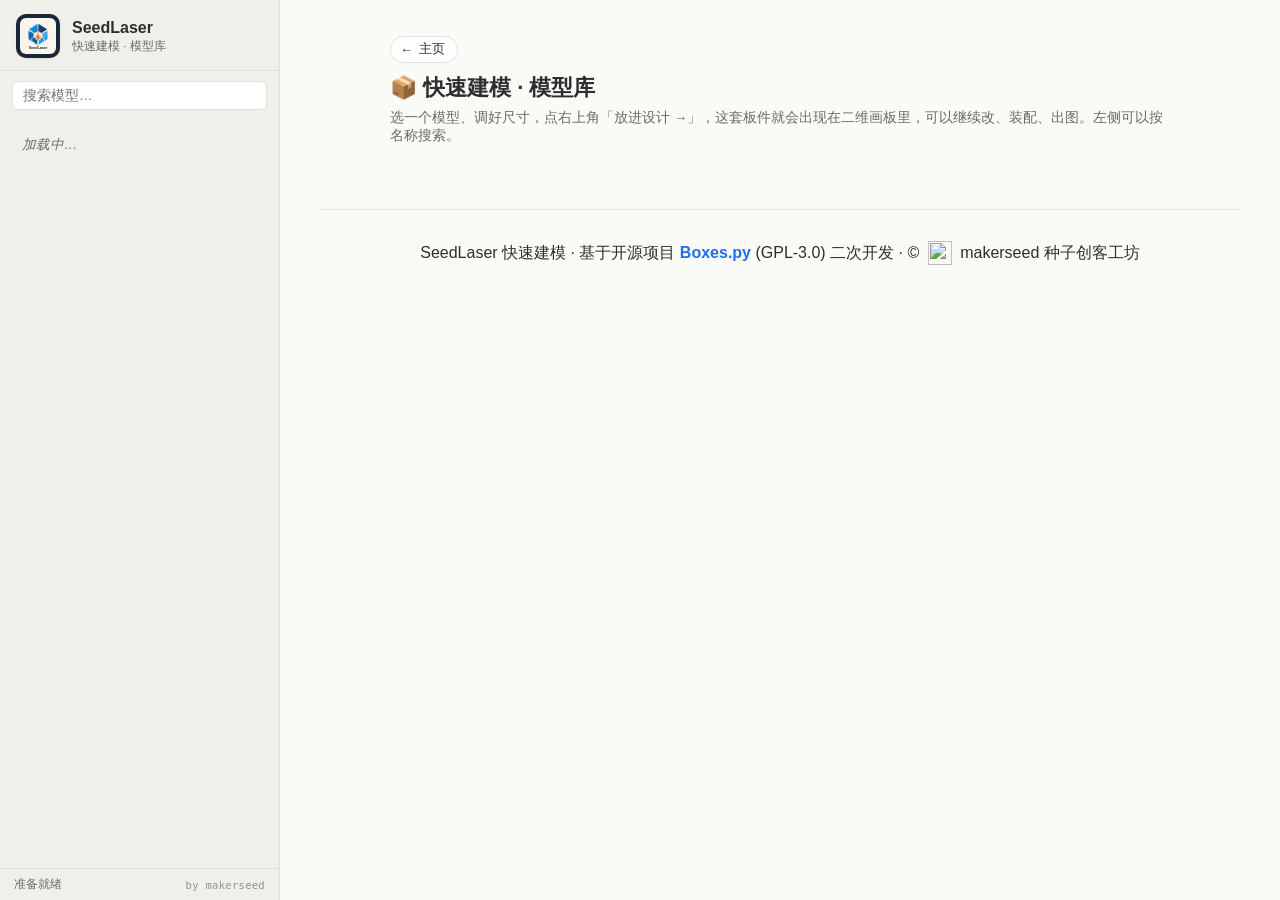
==== commit 1eee82b8: "feat: 改名 SeedLaser；新主页（新建设计 / 快速建模 / 打开项目 + 最近项目 + 示例）；原生成器改为「快速建模」模型库，可「放进设计」 - 界面 / 窗口标题 / 打包产物（Se" ====
--- a/web/index.html
+++ b/web/index.html
@@ -7,21 +7,21 @@
        不加会导致 window.pywebview.api 无法创建（卡在"加载中"）。仍禁止内联脚本。 -->
   <meta http-equiv="Content-Security-Policy"
         content="default-src 'self' data:; script-src 'self' 'unsafe-eval'; style-src 'self' 'unsafe-inline'; img-src 'self' data:; connect-src 'self'; frame-src http://127.0.0.1:*;">
-  <title>SeedBoxes</title>
+  <title>SeedLaser</title>
   <link rel="stylesheet" href="styles.css" />
 </head>
 <body>
   <div id="app" class="layout">
     <aside class="sidebar">
       <header class="brand">
-        <img class="brand-logo" src="seedboxes-logo.svg" alt="SeedBoxes" />
+        <img class="brand-logo" src="seedboxes-logo.svg" alt="SeedLaser" />
         <div class="brand-text">
-          <div class="brand-title">SeedBoxes</div>
-          <div class="brand-sub">激光切割盒子生成器</div>
+          <div class="brand-title">SeedLaser</div>
+          <div class="brand-sub">快速建模 · 模型库</div>
         </div>
       </header>
       <div class="search-wrap">
-        <input id="search" type="text" placeholder="搜索生成器…" />
+        <input id="search" type="text" placeholder="搜索模型…" />
       </div>
       <nav id="group-list" class="group-list">
         <div class="loading">加载中…</div>
@@ -33,20 +33,60 @@
     </aside>
 
     <main class="content">
+      <!-- 主页 -->
+      <section id="home" class="home hidden">
+        <div class="home-hero">
+          <img class="home-logo" src="seedboxes-logo.svg" alt="" />
+          <div>
+            <h1>SeedLaser</h1>
+            <p>激光切割设计：二维画图 → 3D 装配 → 加工出图</p>
+          </div>
+        </div>
+        <div class="home-cards">
+          <button id="free-entry" class="home-card hc-main">
+            <span class="hc-icon">✏️</span><b>新建设计</b>
+            <em>空白二维画板：自己画板件、做卡榫，再到 3D 里拼起来检查</em>
+          </button>
+          <button id="home-quick" class="home-card">
+            <span class="hc-icon">📦</span><b>快速建模</b>
+            <em>从 170 多个盒子、托盘、收纳模型里选一个，调好尺寸放进设计继续改</em>
+          </button>
+          <button id="home-open" class="home-card">
+            <span class="hc-icon">📂</span><b>打开项目</b>
+            <em>打开以前保存的项目文件（.seedbox.json）</em>
+          </button>
+        </div>
+        <div class="home-lower">
+          <section class="home-sec">
+            <h3>最近项目</h3>
+            <div id="home-recent" class="home-recent"><div class="muted">还没有项目。保存过或打开过的项目会出现在这里。</div></div>
+          </section>
+          <section class="home-sec">
+            <h3>从示例开始</h3>
+            <div class="home-examples">
+              <button data-ex="fit"><span>🧪</span><b>卡扣测试样</b><em>新机器、新板材先切一组，量出切缝和松紧</em></button>
+              <button data-ex="names"><span>📛</span><b>批量名牌</b><em>粘贴一列名字，一次做一排名牌</em></button>
+              <button data-ex="box"><span>📦</span><b>基础收纳盒</b><em>快速建模里的盒子，调尺寸后放进设计</em></button>
+            </div>
+          </section>
+        </div>
+        <p class="welcome-credit">
+          SeedLaser · 快速建模基于开源项目
+          <a href="https://github.com/florianfesti/boxes" target="_blank" rel="noopener">Boxes.py</a>
+          (GPL-3.0) · © <img class="credit-mark" src="makerseed-logo.svg" alt="" /> makerseed 种子创客工坊
+        </p>
+      </section>
+
       <!-- 欢迎页：分组画廊 -->
       <section id="welcome" class="welcome">
         <div class="welcome-head">
-          <h1>选择一个生成器开始</h1>
-          <p>从下面的分组中挑选，或在左侧搜索框中按名称过滤。</p>
-        </div>
-        <button id="free-entry" class="free-entry">
-          <span class="fe-icon">✏️</span>
-          <span class="fe-text"><b>自由设计</b><em>自己画板件（直线、曲线、布尔运算、文字），再到 3D 里拼起来，实时检查有没有干涉</em></span>
-          <span class="fe-go">开始 →</span>
-        </button>
+          <button class="bc-pill qm-home" data-go-home title="返回主页"><span class="bc-arrow">←</span><span>主页</span></button>
+          <h1>📦 快速建模 · 模型库</h1>
+          <p>选一个模型、调好尺寸，点右上角「放进设计 →」，这套板件就会出现在二维画板里，可以继续改、装配、出图。左侧可以按名称搜索。</p>
+        </div>
         <div id="group-gallery" class="group-gallery"></div>
         <p class="welcome-credit">
-          SeedBoxes · 基于开源项目
+          SeedLaser 快速建模 · 基于开源项目
           <a href="https://github.com/florianfesti/boxes" target="_blank" rel="noopener">Boxes.py</a>
           (GPL-3.0) 二次开发 · © <img class="credit-mark" src="makerseed-logo.svg" alt="" />
           makerseed 种子创客工坊
@@ -96,10 +136,11 @@
             <button id="btn-open-project" title="打开 .seedbox.json 项目">打开项目</button>
             <button id="btn-save-project" title="把参数和局部修改存成项目文件">保存项目</button>
             <span class="actions-sep"></span>
-            <button id="btn-laser" title="切割 / 雕刻 / 划线的速度、功率、遍数（保存图纸时一起写一份说明）">⚙ 加工参数</button>
+            <button id="btn-laser" title="切割 / 雕刻 / 描线的速度、功率、遍数（保存图纸时一起写一份说明）">⚙ 加工参数</button>
             <select id="format-select" title="输出格式"></select>
             <button id="btn-preview" class="primary">预览</button>
             <button id="btn-save">保存到文件…</button>
+            <button id="btn-to-design" class="primary hidden" title="把这套板件（连同装配位置）放进二维画板，继续改、装配、出图">放进设计 →</button>
           </div>
         </header>
 
@@ -113,6 +154,11 @@
           </div>
           <div id="preview-pane" class="preview-pane">
             <div id="preview-toolbar" class="preview-toolbar">
+              <div id="stage-bar" class="stage-bar hidden">
+                <button data-stage="design">① 二维设计</button><span class="stage-arrow">›</span>
+                <button data-stage="assemble">② 3D 装配</button><span class="stage-arrow">›</span>
+                <button data-stage="make">③ 加工作业</button>
+              </div>
               <div class="seg">
                 <button id="tab-2d" class="on">图纸</button>
                 <button id="tab-3d">3D 模型</button>
@@ -129,6 +175,7 @@
               <button data-view="side" class="view-3d-btn hidden wide" title="侧面">侧面</button>
               <button data-view="top" class="view-3d-btn hidden wide" title="俯视">俯视</button>
             </div>
+            <aside id="make-panel" class="parts-panel make-panel"></aside>
             <div id="preview-host" class="preview-host">
               <div class="preview-empty">点击「预览」即可渲染当前参数</div>
             </div>
--- a/web/styles.css
+++ b/web/styles.css
@@ -841,14 +841,14 @@
 .sk-ratio { padding: 2px 6px !important; }
 .sk-main { flex: 1; display: flex; min-height: 0; }
 .sk-tools { width: 64px; display: flex; flex-direction: column; gap: 3px; padding: 8px 6px; background: #fff; border-right: 1px solid #e1e6ed; overflow-y: auto; }
-.sk-tools button { display: flex; flex-direction: column; align-items: center; gap: 1px; padding: 5px 2px; font-size: 11px; border-color: transparent; }
+.sk-tools button { flex-shrink: 0; display: flex;flex-direction: column; align-items: center; gap: 1px; padding: 5px 2px; font-size: 11px; border-color: transparent; }
 .sk-tools button .i { font-size: 17px; line-height: 20px; }
 .sk-canvas-wrap { flex: 1; position: relative; min-width: 0; background: #fff; }
 .sk-canvas { position: absolute; inset: 0; width: 100%; height: 100%; display: block; }
 .sk-banner { position: absolute; top: 10px; left: 50%; transform: translateX(-50%); background: #fff7ed; border: 1px solid #fdba74;
   color: #9a3412; padding: 7px 12px; border-radius: 8px; display: flex; gap: 8px; align-items: center; box-shadow: 0 4px 14px rgba(0,0,0,.08); z-index: 2; }
 .sk-banner.hidden, .sk-measure.hidden, .sk-card.hidden { display: none; }
-.sk-measure { position: absolute; top: 10px; left: 10px; background: rgba(255,255,255,.95); border: 1px solid #fed7aa; padding: 5px 10px; border-radius: 6px; }
+.sk-measure { position: absolute; top: 30px; left: 30px; z-index: 4; pointer-events: none; box-shadow: 0 1px 4px rgba(0,0,0,.08);background: rgba(255,255,255,.95); border: 1px solid #fed7aa; padding: 5px 10px; border-radius: 6px; }
 .sk-side { width: 268px; overflow-y: auto; padding: 8px; background: #f3f5f8; border-left: 1px solid #e1e6ed; display: flex; flex-direction: column; gap: 8px; }
 .sk-card { background: #fff; border: 1px solid #e1e6ed; border-radius: 8px; padding: 8px 10px; }
 .sk-card h4 { margin: 0 0 6px; font-size: 12.5px; }
@@ -984,3 +984,129 @@
 .sk-tour-tip p { margin: 6px 0 10px; color: #3d4652; font-size: 13px; line-height: 1.6; }
 .sk-tour-btns { display: flex; align-items: center; gap: 8px; justify-content: flex-end; }
 .sk-tour-btns span { flex: 1; color: #8a95a3; font-size: 12px; }
+
+.sk-plabels { position: absolute; inset: 0; pointer-events: none; z-index: 3; overflow: hidden; }
+.sk-plabel { position: absolute; transform: translate(0, -100%); margin-top: -4px; font-size: 11px; color: #1d4ed8; background: rgba(239,246,255,.92);
+  border: 1px solid #bfdbfe; border-radius: 4px; padding: 1px 6px; white-space: nowrap; }
+
+.sk-overlap { position: absolute; z-index: 5; width: 240px; background: #fff; border: 1px solid #fdba74; border-radius: 8px;
+  box-shadow: 0 6px 18px rgba(0,0,0,.14); padding: 8px 10px; display: flex; flex-direction: column; gap: 6px; font-size: 12px; }
+.sk-overlap-row { display: flex; gap: 6px; }
+.sk-overlap-row button { flex: 1; padding: 4px 6px; font-size: 12px; display: inline-flex; align-items: center; justify-content: center; gap: 4px; }
+.sk-overlap-row i { width: 10px; height: 10px; border-radius: 2px; display: inline-block; }
+
+.sk-boolhint { min-height: 22px; margin: 6px 0 4px; }
+.sk-bool-card { display: flex; gap: 8px; align-items: flex-start; background: #f8fafc; border: 1px solid #e2e8f0; border-radius: 6px; padding: 6px; }
+.sk-bool-card b { font-size: 12px; }
+.sk-bool-card p { margin: 2px 0 0; line-height: 1.5; }
+.sk-bool-fig { width: 72px; flex: none; }
+
+.fit-box h4 { margin: 12px 0 4px; font-size: 13px; }
+.fit-res { background: #ecfdf5; border: 1px solid #a7f3d0; border-radius: 6px; padding: 6px 10px; font-size: 13px; line-height: 1.7; margin-top: 6px; }
+.fit-warn { color: #b45309; font-size: 12px; margin: 4px 0 0; }
+
+.sk-rotbox { position: absolute; z-index: 6; width: 220px; background: #fff; border: 1px solid #93c5fd; border-radius: 8px;
+  box-shadow: 0 6px 18px rgba(0,0,0,.14); padding: 8px 10px; font-size: 12px; display: flex; flex-direction: column; gap: 6px; }
+.sk-rotbox input { width: 70px; margin: 0 4px; }
+.sk-rot-quick { display: flex; flex-wrap: wrap; gap: 4px; }
+.sk-rot-quick button { padding: 2px 6px; font-size: 11px; }
+.sk-rot-act { display: flex; justify-content: flex-end; gap: 6px; }
+
+.sk-num-sep { width: 1px; height: 20px; background: #d3dae3; margin: 0 2px; display: inline-block; }
+.sk-numeric { flex-wrap: wrap; row-gap: 4px; }
+
+.sk-layers-card.hidden { display: none; }
+.sk-layers-card h4 { display: flex; align-items: center; }
+.sk-card-x { margin-left: auto; border: 0 !important; background: transparent !important; color: #8a95a3; padding: 0 4px !important; font-size: 12px; cursor: pointer; }
+.sk-card-x:hover { color: #1f2933; }
+
+.sk-side [data-panel].hidden, .sk-boardinfo.hidden { display: none; }
+.sk-tools-sep { display: block; height: 1px; background: #e1e6ed; margin: 4px 2px; flex-shrink: 0; }
+
+.sk-radial { position: absolute; z-index: 7; width: 0; height: 0; }
+.sk-radial-ring { position: absolute; left: -142px; top: -142px; width: 284px; height: 284px; border-radius: 50%;
+  background: rgba(255,255,255,.55); border: 1px solid rgba(15,23,42,.08); box-shadow: 0 8px 28px rgba(15,23,42,.18); backdrop-filter: blur(2px); pointer-events: none; }
+.sk-radial-item { position: absolute; transform: translate(-50%, -50%); min-width: 58px; padding: 4px 6px !important; font-size: 11px; border-radius: 8px;
+  background: #fff !important; border: 1px solid #d3dae3 !important; box-shadow: 0 1px 3px rgba(0,0,0,.08); display: flex; flex-direction: column; align-items: center; gap: 1px; white-space: nowrap; }
+.sk-radial-item span { font-size: 14px; line-height: 16px; }
+.sk-radial-item:hover, .sk-radial-center:hover { background: #eef4ff !important; border-color: #1f6feb !important; color: #1f6feb; }
+.sk-radial-center { position: absolute; left: -32px; top: -32px; width: 64px; height: 64px; border-radius: 50% !important; padding: 0 !important;
+  background: #fff !important; border: 1px solid #93c5fd !important; font-size: 10.5px; line-height: 1.3; }
+.sk-radial-center b { font-size: 11px; }
+
+.sk-rotlabel { position: absolute; z-index: 6; transform: translateX(-50%); background: #0f172a; color: #fff; border-radius: 6px;
+  padding: 3px 9px; font-size: 12px; white-space: nowrap; pointer-events: none; box-shadow: 0 2px 8px rgba(0,0,0,.2); }
+.sk-rotlabel b { font-size: 13px; }
+.sk-rotlabel.edit { pointer-events: auto; background: #fff; color: #1f2933; border: 1px solid #93c5fd; display: flex; align-items: center; gap: 4px; }
+.sk-rotlabel.edit input { width: 64px; }
+.sk-rotlabel.edit .sk-small { color: #8a95a3; margin-left: 4px; }
+
+.sk-side .sk-card.hidden, .sk-emptyhint.hidden { display: none; }
+.sk-collapsible { cursor: pointer; user-select: none; display: flex; align-items: center; }
+.sk-collapsible::after { content: '▾'; margin-left: auto; color: #8a95a3; font-size: 11px; }
+.sk-card.collapsed .sk-collapsible::after { content: '▸'; }
+.sk-card.collapsed > :not(h4) { display: none !important; }
+.sk-card.collapsed h4 { margin-bottom: 0; }
+@keyframes skflash { 0% { box-shadow: 0 0 0 3px rgba(31,111,235,.45); } 100% { box-shadow: 0 0 0 0 rgba(31,111,235,0); } }
+.sk-card.sk-flash { animation: skflash 1s ease-out; }
+
+.sk-warn { background: #fff7ed; border: 1px solid #fdba74; color: #9a3412; border-radius: 6px; padding: 6px 8px; font-size: 12px; line-height: 1.6; margin: 6px 0; }
+.sk-warn button { margin-top: 4px; display: block; }
+
+/* 自由设计：三个板块 */
+.stage-bar { display: flex; align-items: center; gap: 2px; background: #f1f4f8; border-radius: 8px; padding: 2px; flex: none; }
+.stage-bar button { width: auto !important; min-width: 0 !important; height: auto !important; white-space: nowrap; flex: none; border: 0 !important; background: transparent !important; padding: 5px 12px; border-radius: 6px; font-weight: 600; color: #4a5562; }
+.stage-bar button.on { background: #1f6feb !important; color: #fff !important; }
+.stage-arrow { color: #a0aab5; }
+.stage-hide { display: none !important; }
+.editor-body.stage-assemble { grid-template-columns: 1fr; }
+.editor-body.stage-assemble #form-pane { display: none; }
+.make-panel { display: none; z-index: 5; top: 58px; max-height: calc(100% - 80px); }   /* 在工具栏下面 */
+.editor-body.stage-make .make-panel:not(:empty) { display: block; }
+.asm-actions { display: flex; flex-wrap: wrap; gap: 6px; padding: 4px 6px 8px; }
+.asm-check { display: flex; flex-direction: column; gap: 4px; padding: 2px 6px 6px; font-size: 12px; }
+.asm-tip { font-size: 11.5px; color: var(--text-mute); padding: 0 6px 4px; margin: 0; line-height: 1.6; }
+.mk-row { display: flex; align-items: center; gap: 6px; padding: 4px 6px; border-radius: 6px; cursor: pointer; font-size: 13px; }
+.mk-row:hover { background: #f6f4ee; }
+.mk-row.off .mk-name { color: #aaa; text-decoration: line-through; }
+.mk-name { flex: 1; overflow: hidden; text-overflow: ellipsis; white-space: nowrap; }
+.mk-size { color: var(--text-mute); font-size: 11.5px; }
+.editor-body.stage-assemble #preview-info { display: none; }
+
+/* ---------- SeedLaser 主页 ---------- */
+.layout.no-sidebar { grid-template-columns: 1fr; }
+.layout.no-sidebar .sidebar { display: none; }
+.home { height: 100vh; overflow-y: auto; padding: 48px 56px 32px; box-sizing: border-box; background: linear-gradient(180deg, #f6f8fb 0%, #fff 320px); }
+.home-hero { display: flex; align-items: center; gap: 18px; margin-bottom: 30px; }
+.home-logo { width: 64px; height: 64px; }
+.home-hero h1 { margin: 0; font-size: 32px; letter-spacing: .5px; }
+.home-hero p { margin: 4px 0 0; color: var(--text-mute); font-size: 15px; }
+.home-cards { display: grid; grid-template-columns: repeat(3, minmax(0, 1fr)); gap: 18px; max-width: 1100px; }
+.home-card { display: flex; flex-direction: column; align-items: flex-start; gap: 6px; text-align: left; padding: 22px 22px 20px !important;
+  border-radius: 14px !important; border: 1px solid var(--border) !important; background: #fff !important; box-shadow: 0 2px 10px rgba(15,23,42,.05);
+  cursor: pointer; transition: transform .12s, box-shadow .12s; height: auto !important; }
+.home-card:hover { transform: translateY(-2px); box-shadow: 0 8px 22px rgba(15,23,42,.10); border-color: #9cc0f7 !important; }
+.home-card.hc-main { background: linear-gradient(135deg, #1f6feb, #3b82f6) !important; color: #fff; border-color: transparent !important; }
+.home-card.hc-main em { color: rgba(255,255,255,.88); }
+.hc-icon { font-size: 30px; line-height: 1; margin-bottom: 4px; }
+.home-card b { font-size: 18px; }
+.home-card em { font-style: normal; font-size: 13px; color: var(--text-mute); line-height: 1.6; }
+.home-lower { display: grid; grid-template-columns: minmax(0, 1fr) minmax(0, 1fr); gap: 28px; max-width: 1100px; margin-top: 34px; }
+.home-sec h3 { font-size: 15px; margin: 0 0 10px; }
+.home-recent { display: flex; flex-direction: column; gap: 6px; }
+.recent-item { display: grid !important; grid-template-columns: 1fr auto; grid-template-rows: auto auto; text-align: left; padding: 9px 12px !important;
+  border-radius: 9px !important; background: #fff !important; border: 1px solid var(--border) !important; cursor: pointer; height: auto !important; column-gap: 10px; }
+.recent-item:hover { border-color: #9cc0f7 !important; background: #f4f8ff !important; }
+.recent-item b { font-size: 14px; }
+.recent-item em { font-style: normal; font-size: 12px; color: var(--text-mute); grid-column: 1; }
+.recent-item span { grid-column: 2; grid-row: 1 / span 2; align-self: center; font-size: 12px; color: var(--text-mute); }
+.recent-item.gone { opacity: .55; }
+.home-examples { display: flex; flex-direction: column; gap: 6px; }
+.home-examples button { display: grid !important; grid-template-columns: 34px 1fr; grid-template-rows: auto auto; text-align: left; padding: 9px 12px !important;
+  border-radius: 9px !important; background: #fff !important; border: 1px solid var(--border) !important; cursor: pointer; height: auto !important; }
+.home-examples button:hover { border-color: #9cc0f7 !important; background: #f4f8ff !important; }
+.home-examples span { grid-row: 1 / span 2; font-size: 22px; align-self: center; }
+.home-examples em { font-style: normal; font-size: 12px; color: var(--text-mute); }
+.home .welcome-credit { max-width: 1100px; margin-top: 40px; }
+.qm-home { margin-bottom: 10px; }
+@media (max-width: 900px) { .home-cards, .home-lower { grid-template-columns: 1fr; } .home { padding: 28px 20px; } }
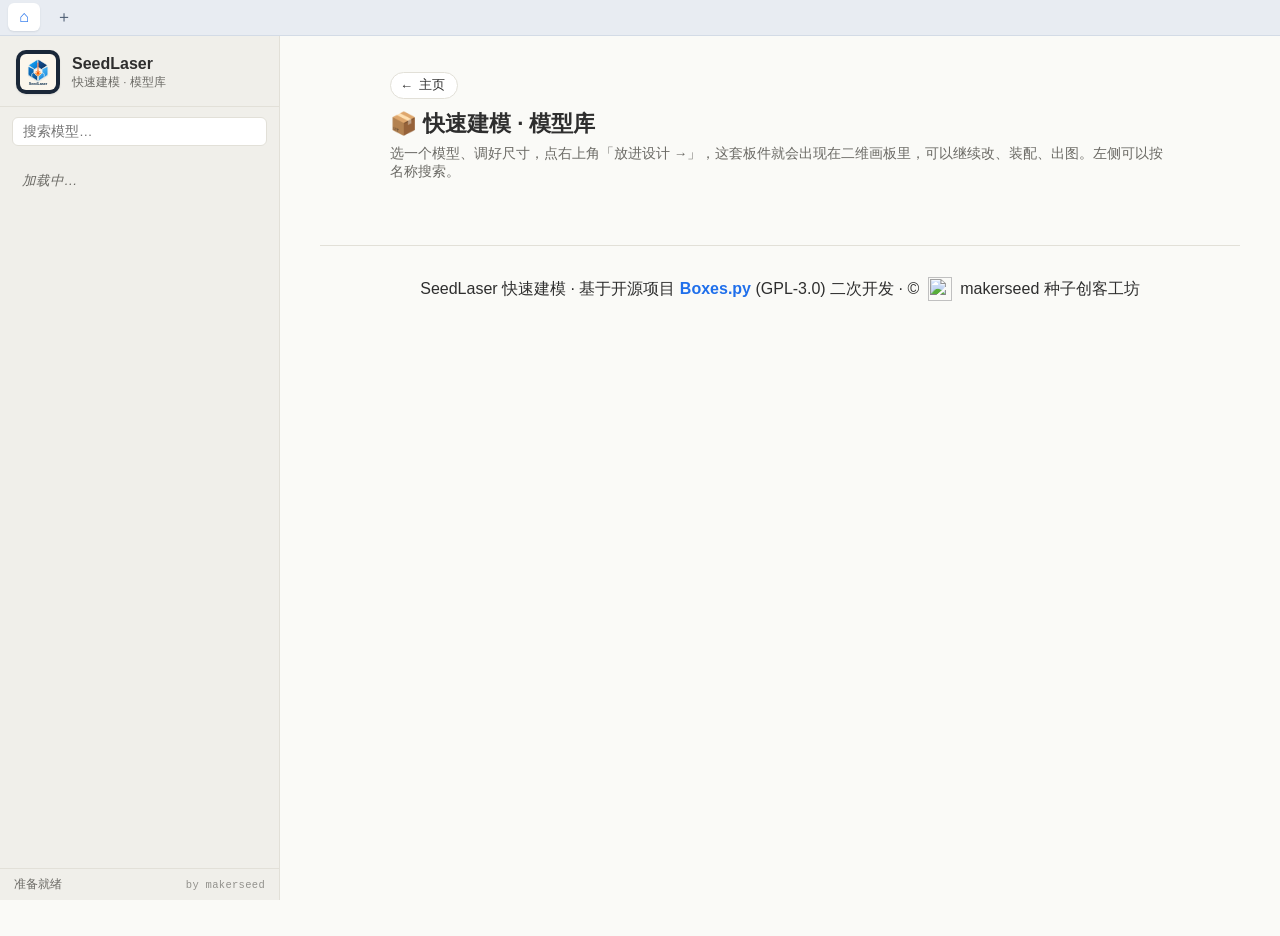
==== commit 8e764046: "feat: 多开项目——顶部标签栏（主页 / 项目标签 / 未保存标记 / 关闭 / 新建），新建打开开新标签、已开文件切换、空白标签复用、关闭先确认；快速建模放进指定设计或新设计 Co-Author" ====
--- a/web/index.html
+++ b/web/index.html
@@ -11,6 +11,7 @@
   <link rel="stylesheet" href="styles.css" />
 </head>
 <body>
+  <div id="doc-tabs" class="doc-tabs"></div>
   <div id="app" class="layout">
     <aside class="sidebar">
       <header class="brand">
@@ -140,6 +141,7 @@
             <select id="format-select" title="输出格式"></select>
             <button id="btn-preview" class="primary">预览</button>
             <button id="btn-save">保存到文件…</button>
+            <button id="btn-to-new" class="hidden" title="开一个新标签，把这套板件放进新的设计">放进新设计</button>
             <button id="btn-to-design" class="primary hidden" title="把这套板件（连同装配位置）放进二维画板，继续改、装配、出图">放进设计 →</button>
           </div>
         </header>
--- a/web/styles.css
+++ b/web/styles.css
@@ -989,11 +989,7 @@
 .sk-plabel { position: absolute; transform: translate(0, -100%); margin-top: -4px; font-size: 11px; color: #1d4ed8; background: rgba(239,246,255,.92);
   border: 1px solid #bfdbfe; border-radius: 4px; padding: 1px 6px; white-space: nowrap; }
 
-.sk-overlap { position: absolute; z-index: 5; width: 240px; background: #fff; border: 1px solid #fdba74; border-radius: 8px;
   box-shadow: 0 6px 18px rgba(0,0,0,.14); padding: 8px 10px; display: flex; flex-direction: column; gap: 6px; font-size: 12px; }
-.sk-overlap-row { display: flex; gap: 6px; }
-.sk-overlap-row button { flex: 1; padding: 4px 6px; font-size: 12px; display: inline-flex; align-items: center; justify-content: center; gap: 4px; }
-.sk-overlap-row i { width: 10px; height: 10px; border-radius: 2px; display: inline-block; }
 
 .sk-boolhint { min-height: 22px; margin: 6px 0 4px; }
 .sk-bool-card { display: flex; gap: 8px; align-items: flex-start; background: #f8fafc; border: 1px solid #e2e8f0; border-radius: 6px; padding: 6px; }
@@ -1110,3 +1106,204 @@
 .home .welcome-credit { max-width: 1100px; margin-top: 40px; }
 .qm-home { margin-bottom: 10px; }
 @media (max-width: 900px) { .home-cards, .home-lower { grid-template-columns: 1fr; } .home { padding: 28px 20px; } }
+
+/* 右键快捷菜单：自定义按钮 + 设置窗口 */
+.sk-radial-cfg-btn { position: absolute; left: 0; top: 150px; transform: translateX(-50%); font-size: 11px !important; padding: 2px 10px !important;
+  border-radius: 999px !important; background: #fff; color: #5b6672; white-space: nowrap; box-shadow: 0 2px 8px rgba(0,0,0,.12); }
+.sk-radial-cfg-btn:hover { color: #1f6feb; border-color: #1f6feb !important; }
+.sk-radial-item[disabled] { opacity: .4; cursor: not-allowed; }
+.sk-rcfg { position: absolute; inset: 0; z-index: 9; background: rgba(15,23,42,.18); display: flex; align-items: center; justify-content: center; }
+.sk-rcfg-card { background: #fff; border-radius: 12px; box-shadow: 0 12px 40px rgba(0,0,0,.2); width: min(760px, 94%); max-height: 92%; display: flex; flex-direction: column; }
+.sk-rcfg-head { display: flex; justify-content: space-between; align-items: center; padding: 12px 16px 6px; font-size: 15px; }
+.sk-rcfg-head button { border: none !important; background: none; font-size: 15px; }
+.sk-rcfg-tabs { display: flex; gap: 6px; padding: 0 16px; }
+.sk-rcfg-tabs button { border-radius: 999px !important; font-size: 12px; padding: 4px 12px !important; }
+.sk-rcfg-tabs button.on { background: #1f6feb; color: #fff; border-color: #1f6feb !important; }
+.sk-rcfg-body { display: flex; gap: 16px; padding: 12px 16px; overflow: auto; min-height: 0; }
+.sk-rcfg-ring { position: relative; flex: 0 0 250px; height: 250px; }
+.sk-rcfg-disc { position: absolute; inset: 0; border-radius: 50%; background: #f7f9fc; border: 1px solid #e3e8ef; }
+.sk-rcfg-center { position: absolute; left: 50%; top: 50%; transform: translate(-50%,-50%); width: 56px; height: 56px; border-radius: 50%;
+  border: 1px dashed #b9cdf0; display: flex; align-items: center; justify-content: center; text-align: center; font-size: 10px; color: #8a96a3; }
+.sk-rcfg-slot { position: absolute; left: 125px; top: 125px; transform: translate(-50%,-50%); width: 64px; padding: 3px 2px !important; font-size: 11px;
+  display: flex; flex-direction: column; align-items: center; border-radius: 8px; background: #fff; margin: 0 !important; }
+.sk-rcfg-slot span { font-size: 14px; line-height: 16px; }
+.sk-rcfg-slot.empty { color: #9aa5b1; border-style: dashed !important; }
+.sk-rcfg-slot.on { border: 2px solid #1f6feb !important; background: #eef4ff; }
+.sk-rcfg-slot i { position: absolute; right: -6px; top: -6px; width: 16px; height: 16px; border-radius: 50%; background: #64748b; color: #fff;
+  font-style: normal; font-size: 11px; line-height: 16px; display: none; }
+.sk-rcfg-slot:hover i { display: block; }
+.sk-rcfg-cat { flex: 1; min-width: 0; }
+.sk-rcfg-g h5 { margin: 8px 0 4px; font-size: 12px; color: #5b6672; }
+.sk-rcfg-g > div { display: flex; flex-wrap: wrap; gap: 4px; }
+.sk-rcfg-g button { font-size: 11px; padding: 3px 7px !important; display: inline-flex; gap: 3px; align-items: center; }
+.sk-rcfg-g button.used { background: #eef4ff; border-color: #9cc0f5 !important; color: #1f6feb; }
+.sk-rcfg-foot { display: flex; justify-content: flex-end; gap: 8px; padding: 8px 16px 14px; }
+
+/* 文件菜单 + 紧凑的标题区 */
+.sk-filebtn { font-weight: 600; }
+.sk-filebtn.on { background: #eef4ff !important; border-color: #1f6feb !important; color: #1f6feb; }
+.sk-title { flex-direction: row !important; align-items: baseline; gap: 6px; min-width: 0 !important; max-width: 220px; }
+.sk-title b, .sk-file { white-space: nowrap; overflow: hidden; text-overflow: ellipsis; }
+.sk-file { font-size: 13px; font-weight: 600; color: #1f2933; }
+.sk-bottom .sk-sub { color: #8a96a3; font-size: 11.5px; white-space: nowrap; overflow: hidden; text-overflow: ellipsis; max-width: 46%; margin-left: auto; }
+.sk-filemenu { position: absolute; z-index: 30; width: 250px; background: #fff; border: 1px solid #dfe5ec; border-radius: 10px;
+  box-shadow: 0 10px 30px rgba(15,23,42,.16); padding: 6px; display: flex; flex-direction: column; }
+.sk-filemenu button { display: flex !important; justify-content: space-between; align-items: center; width: 100%; border: 0 !important;
+  background: transparent !important; padding: 6px 10px !important; border-radius: 6px; font-size: 13px; text-align: left; }
+.sk-filemenu button:hover { background: #eef4ff !important; color: #1f6feb; }
+.sk-filemenu button.sub { padding-left: 22px !important; font-size: 12.5px; }
+.sk-filemenu button.sub span { overflow: hidden; text-overflow: ellipsis; white-space: nowrap; }
+.sk-filemenu kbd { font: 11px -apple-system, sans-serif; color: #8a96a3; }
+.sk-filemenu hr { border: 0; border-top: 1px solid #eef1f5; margin: 4px 0; }
+.sk-fm-h { font-size: 11px; color: #8a96a3; padding: 4px 10px 2px; }
+.sk-fm-recent em { display: block; font-size: 12px; color: #a0aab4; padding: 2px 22px 4px; font-style: normal; }
+.sk-confirm { position: fixed; inset: 0; z-index: 100000; background: rgba(15,23,42,.25); display: flex; align-items: center; justify-content: center; }
+.sk-confirm > div { background: #fff; border-radius: 12px; padding: 18px 20px 14px; width: 360px; box-shadow: 0 16px 48px rgba(0,0,0,.22); }
+.sk-confirm p { margin: 0 0 14px; font-size: 14px; line-height: 1.6; }
+.sk-confirm .row { display: flex; justify-content: flex-end; gap: 8px; }
+
+/* 右侧「图形信息」 */
+.sk-info { display: flex; flex-direction: column; gap: 3px; font-size: 12px; }
+.sk-info-row { display: flex; justify-content: space-between; gap: 8px; }
+.sk-info-row span { color: #6b7785; white-space: nowrap; }
+.sk-info-row b { font-weight: 600; text-align: right; font-variant-numeric: tabular-nums; }
+.sk-info-where { background: #f4f8ff; border-radius: 6px; padding: 4px 8px; margin-bottom: 3px; }
+.sk-info-part { color: #1f6feb; }
+.sk-dot { display: inline-block; width: 9px; height: 9px; border-radius: 2px; margin-right: 4px; vertical-align: -1px; }
+.sk-warn-t { color: #c2410c; }
+
+/* 菜单栏 v2：文件 / 编辑 / 帮助 菜单 + 图标按钮；第二行是上下文栏 */
+.sk-menubtn { font-weight: 600; padding: 4px 9px !important; }
+.sk-menubtn.on { background: #eef4ff !important; border-color: #1f6feb !important; color: #1f6feb; }
+.sk-ico { min-width: 28px; padding: 3px 7px !important; font-size: 14px; line-height: 18px; }
+.sk-danger:hover { color: #dc2626; border-color: #fca5a5 !important; }
+.sk-zoom { min-width: 44px; text-align: center; font-size: 12px; color: #4a5562; font-variant-numeric: tabular-nums; cursor: pointer; }
+.sk-glabel { font-size: 12px; color: #6b7785; }
+.sk-group select { font-size: 12px; padding: 2px 4px; }
+.sk-toggle { display: inline-flex; align-items: center; gap: 4px; font-size: 12px; color: #4a5562; cursor: pointer; white-space: nowrap; }
+.sk-filemenu button:disabled { opacity: .4; cursor: default; }
+.sk-filemenu button:disabled:hover { background: transparent !important; color: inherit; }
+.sk-numeric { min-height: 36px; box-sizing: border-box; }
+.sk-ctx-idle, .sk-ctx-sel { display: inline-flex; align-items: center; gap: 10px; flex-wrap: wrap; }
+.sk-ctx-idle.hidden, .sk-ctx-sel.hidden { display: none; }
+.sk-ctx-data { display: inline-flex; gap: 6px; flex-wrap: wrap; }
+.sk-chip { display: inline-flex; align-items: center; gap: 5px; background: #fff; border: 1px solid #e3e8ef; border-radius: 999px; padding: 2px 10px; font-size: 12px; }
+.sk-chip > i { font-style: normal; color: #8a96a3; }
+.sk-chip b { font-weight: 600; color: #1f2933; font-variant-numeric: tabular-nums; }
+.sk-chip.warn { border-color: #fdba74; color: #c2410c; background: #fff7ed; }
+.sk-ctx-count { font-size: 12px; color: #1f6feb; white-space: nowrap; }
+.sk-top .sk-menubtn.on { background: #eef4ff !important; border-color: #1f6feb !important; color: #1f6feb !important; }
+.sk-dims { overflow: hidden; }
+
+/* 标题上直接改名 */
+.sk-file { cursor: text; padding: 2px 6px; border-radius: 6px; border: 1px solid transparent; }
+.sk-file:hover { border-color: #cfd8e3; background: #f7f9fc; }
+.sk-file.editing { padding: 0; border: none; background: none; }
+.sk-file-input { font-size: 13px; font-weight: 600; width: 180px; padding: 3px 6px; border: 1px solid #1f6feb; border-radius: 6px; outline: none; box-shadow: 0 0 0 3px rgba(31,111,235,.15); }
+.sk-title { max-width: 260px; }
+
+.sk-mi { display: inline-flex; align-items: center; gap: 8px; }
+.sk-mi svg { width: 16px; height: 16px; }
+
+/* ===== 菜单栏 v3：项目名称块 + 分组图标（对齐 / 旋转直接展示） ===== */
+#sk-host .sk-top { gap: 6px; padding: 6px 10px; flex-wrap: nowrap; overflow-x: auto; scrollbar-width: none; }
+#sk-host .sk-top::-webkit-scrollbar { display: none; }
+#sk-host .sk-group { gap: 2px; padding-left: 8px; margin-left: 2px; border-left: 1px solid #e6eaf0; flex: none; }
+.sk-proj { display: flex; align-items: center; gap: 6px; padding: 3px 8px 3px 6px; margin-right: 4px; border-radius: 8px;
+  background: #f4f7fb; border: 1px solid #e3e9f1; flex: none; max-width: 300px; }
+.sk-proj-ico { display: inline-flex; color: #1f6feb; }
+#sk-host .sk-proj .sk-title { max-width: 210px; min-width: 0; }
+#sk-host .sk-file { font-size: 13.5px; font-weight: 700; color: #10233f; padding: 2px 5px; margin: 0; }
+#sk-host .sk-file:hover { background: #fff; border-color: #c9d6e6; }
+.sk-file-input { width: 190px; }
+.sk-savestate { font-size: 11px; color: #8a96a3; white-space: nowrap; display: inline-flex; align-items: center; gap: 4px; }
+.sk-savestate:empty { display: none; }
+.sk-savestate.dirty { color: #c2410c; }
+.sk-savestate.dirty::before { content: ""; width: 7px; height: 7px; border-radius: 50%; background: #f97316; }
+#sk-host .sk-glabel { font-size: 11.5px; color: #8a96a3; margin: 0 4px 0 2px; white-space: nowrap; }
+.sk-seg2 { display: inline-flex; gap: 1px; padding: 1px; border-radius: 7px; background: #f1f4f8; }
+.sk-seg2 + .sk-seg2, .sk-seg2 + .sk-ico { margin-left: 4px; }
+#sk-host .sk-top .sk-ico { width: 30px; height: 28px; min-width: 30px; padding: 0 !important; display: inline-flex; align-items: center; justify-content: center;
+  border-color: transparent !important; background: transparent; color: #33465f; border-radius: 6px; }
+#sk-host .sk-top .sk-seg2 .sk-ico { background: transparent; }
+#sk-host .sk-top .sk-ico:hover:not(:disabled) { background: #fff !important; color: #1f6feb; box-shadow: 0 0 0 1px #c9d6e6 inset; }
+#sk-host .sk-top .sk-ico:disabled { color: #b6bfca; cursor: default; }
+#sk-host .sk-top .sk-group > .sk-ico { border: 1px solid #e3e9f1 !important; }
+#sk-host .sk-top .sk-group > .sk-ico:disabled { border-color: #eef1f5 !important; }
+#sk-host .sk-top .sk-menubtn { flex: none; }
+#sk-host .sk-zoom { min-width: 40px; }
+
+/* 改名时输入框和名字同宽，菜单栏不跳动 */
+#sk-host .sk-proj { width: 210px; max-width: 210px; box-sizing: border-box; }
+#sk-host .sk-proj .sk-title { flex: 1; max-width: none; overflow: hidden; }
+#sk-host .sk-file { display: block; overflow: hidden; text-overflow: ellipsis; white-space: nowrap; }
+#sk-host .sk-file.editing { display: block; }
+#sk-host .sk-file-input { width: 100%; box-sizing: border-box; font-size: 13.5px; }
+.sk-numeric .sk-glabel { font-size: 11.5px; color: #8a96a3; }
+/* 选中图形时边上的长度数值：大一些，方便看和点 */
+#sk-host .sk-dim { font-size: 13.5px !important; font-weight: 600; padding: 3px 9px !important; border-radius: 7px !important;
+  background: #fff !important; border: 1px solid #c9d6e6 !important; color: #1f2933; box-shadow: 0 1px 3px rgba(16,35,63,.12); font-variant-numeric: tabular-nums; }
+#sk-host .sk-dim:hover { border-color: #1f6feb !important; color: #1f6feb !important; box-shadow: 0 0 0 3px rgba(31,111,235,.12); }
+#sk-host .sk-dim-input { width: 76px; font-size: 13.5px; padding: 3px 6px; }
+
+/* 缩放比例输入框 */
+#sk-host input.sk-zoom { width: 52px; min-width: 52px; height: 26px; box-sizing: border-box; text-align: center; font-size: 12.5px; padding: 0 2px;
+  border: 1px solid transparent; border-radius: 6px; background: transparent; color: #33465f; cursor: text; font-variant-numeric: tabular-nums; }
+#sk-host input.sk-zoom:hover { border-color: #c9d6e6; background: #fff; }
+#sk-host input.sk-zoom:focus { border-color: #1f6feb; background: #fff; outline: none; box-shadow: 0 0 0 3px rgba(31,111,235,.15); }
+
+/* 上下文栏里的旋转 / 镜像图标 */
+#sk-host .sk-numeric .sk-ico { width: 30px; height: 28px; min-width: 30px; padding: 0 !important; display: inline-flex; align-items: center; justify-content: center;
+  border: none !important; background: transparent; color: #33465f; border-radius: 6px; }
+#sk-host .sk-numeric .sk-ctx-ico .sk-ico:hover { background: #fff !important; color: #1f6feb; box-shadow: 0 0 0 1px #c9d6e6 inset; }
+#sk-host .sk-numeric .sk-seg2 { background: #eef2f7; }
+#sk-host .sk-numeric input[data-num] { width: 64px; }
+#sk-host .sk-numeric .sk-ctx-sel { gap: 8px; flex-wrap: nowrap; }
+#sk-host .sk-numeric { overflow-x: auto; scrollbar-width: none; }
+
+/* 对象原点 */
+#sk-host .sk-refbtn { width: 32px; height: 28px; padding: 0 !important; display: inline-flex; align-items: center; justify-content: center;
+  border: 1px solid #d6dee8 !important; border-radius: 6px; background: #fff; color: #5b6b80; flex: none; }
+#sk-host .sk-refbtn:hover, #sk-host .sk-refbtn.on { border-color: #1f6feb !important; box-shadow: 0 0 0 3px rgba(31,111,235,.12); }
+.sk-refmenu { position: absolute; z-index: 30; background: #fff; border: 1px solid #dfe5ec; border-radius: 10px; padding: 8px;
+  box-shadow: 0 10px 30px rgba(15,23,42,.16); }
+.sk-refgrid { display: grid; grid-template-columns: repeat(3, 40px); gap: 4px; }
+.sk-refgrid button { width: 40px; height: 36px; padding: 0 !important; display: flex; align-items: center; justify-content: center;
+  border: 1px solid #e3e8ef !important; border-radius: 6px; background: #f7f9fc; color: #6b7785; }
+.sk-refgrid button:hover { background: #eef4ff; border-color: #9cc0f5 !important; }
+.sk-refgrid button.on { background: #eef4ff; border: 2px solid #1f6feb !important; color: #1f6feb; }
+.sk-refcap { font-size: 11.5px; color: #6b7785; margin-top: 6px; text-align: center; }
+.sk-refcap b { color: #1f2933; }
+/* 上下文栏固定高度：选中 / 没选中切换时画布不跳 */
+#sk-host .sk-numeric { height: 42px; min-height: 42px; max-height: 42px; box-sizing: border-box; padding-top: 0; padding-bottom: 0; flex: none; }
+
+/* ===== 多开项目：顶部标签栏 ===== */
+:root { --tabs-h: 36px; }
+.doc-tabs { position: fixed; top: 0; left: 0; right: 0; height: var(--tabs-h); z-index: 1050; display: flex; align-items: flex-end; gap: 4px;
+  padding: 0 8px; box-sizing: border-box; background: #e8ecf2; border-bottom: 1px solid #d3dbe6; }
+.layout { height: calc(100vh - var(--tabs-h)); margin-top: var(--tabs-h); }
+.home { height: calc(100vh - var(--tabs-h)); }
+.sk-host { top: var(--tabs-h) !important; }
+.sf-host { top: var(--tabs-h) !important; }
+.dt-home, .dt-new { flex: none; width: 32px; height: 28px; margin-bottom: 4px; padding: 0 !important; border: none !important; border-radius: 6px;
+  background: transparent; color: #4a5a70; font-size: 16px; display: inline-flex; align-items: center; justify-content: center; }
+.dt-home:hover, .dt-new:hover { background: #d9e0ea; }
+.dt-home.on { background: #fff; color: #1f6feb; box-shadow: 0 1px 2px rgba(16,35,63,.1); }
+.dt-list { display: flex; align-items: flex-end; gap: 2px; min-width: 0; overflow-x: auto; scrollbar-width: none; }
+.dt-list::-webkit-scrollbar { display: none; }
+.dt-tab { position: relative; display: flex; align-items: center; gap: 6px; height: 31px; box-sizing: border-box; padding: 0 6px 0 12px;
+  min-width: 120px; max-width: 220px; border-radius: 8px 8px 0 0; color: #4a5a70; cursor: default; flex: none; }
+.dt-tab:hover { background: #dde3ec; }
+.dt-tab.on { background: #fff; color: #10233f; box-shadow: 0 -1px 3px rgba(16,35,63,.08); }
+.dt-tab.on::after { content: ""; position: absolute; left: 0; right: 0; bottom: -1px; height: 2px; background: #fff; }
+.dt-tab + .dt-tab:not(.on)::before { content: ""; position: absolute; left: -1px; top: 8px; bottom: 8px; width: 1px; background: #c7d0dc; }
+.dt-tab.on + .dt-tab::before, .dt-tab:hover::before { display: none; }
+.dt-ico { color: #f08c2e; font-size: 11px; flex: none; }
+.dt-tab.on .dt-ico { color: #f97316; }
+.dt-name { flex: 1; min-width: 0; font-size: 12.5px; white-space: nowrap; overflow: hidden; text-overflow: ellipsis; }
+.dt-tab.on .dt-name { font-weight: 600; }
+.dt-dot { flex: none; width: 7px; height: 7px; border-radius: 50%; background: #f97316; }
+.dt-x { flex: none; width: 20px; height: 20px; padding: 0 !important; border: none !important; border-radius: 4px; background: transparent;
+  color: #7a8799; font-size: 15px; line-height: 1; display: inline-flex; align-items: center; justify-content: center; opacity: .6; }
+.dt-tab:hover .dt-x, .dt-tab.on .dt-x { opacity: 1; }
+.dt-x:hover { background: #c9d3e0; color: #1f2933; }
